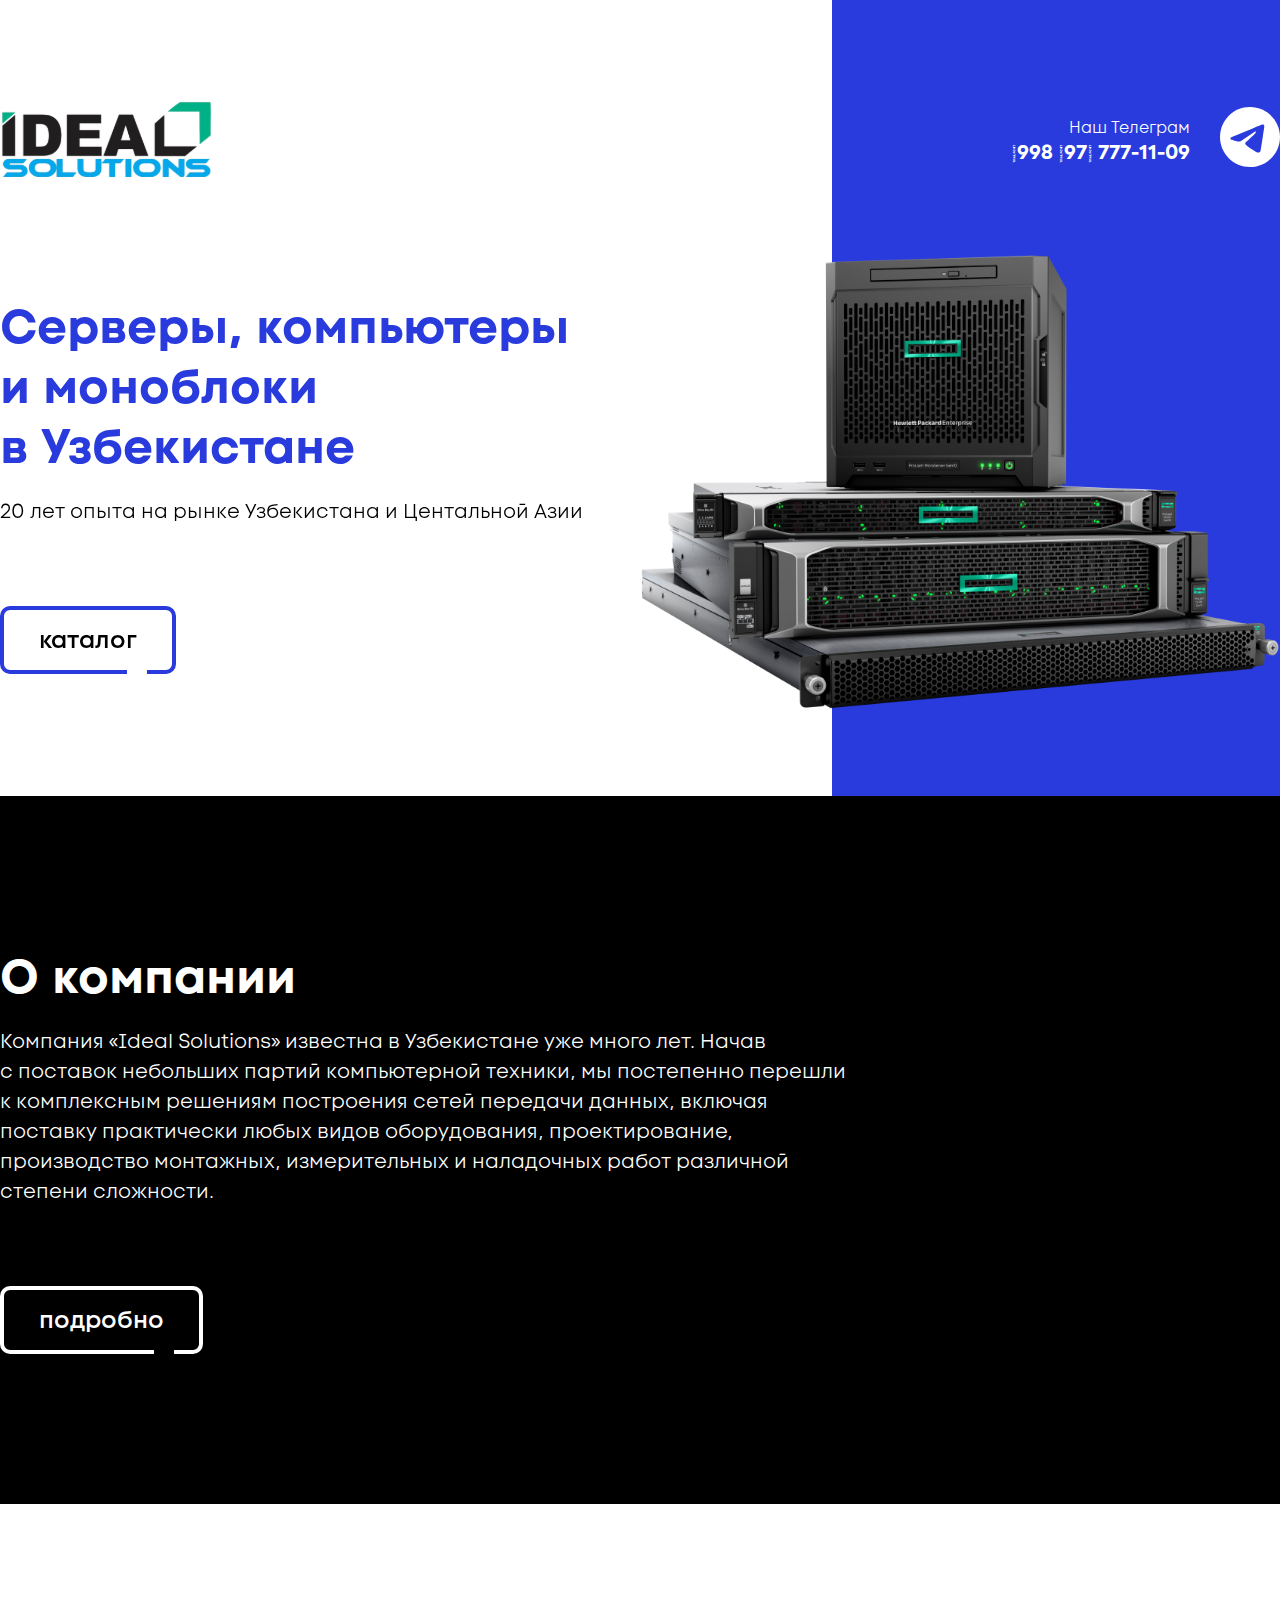
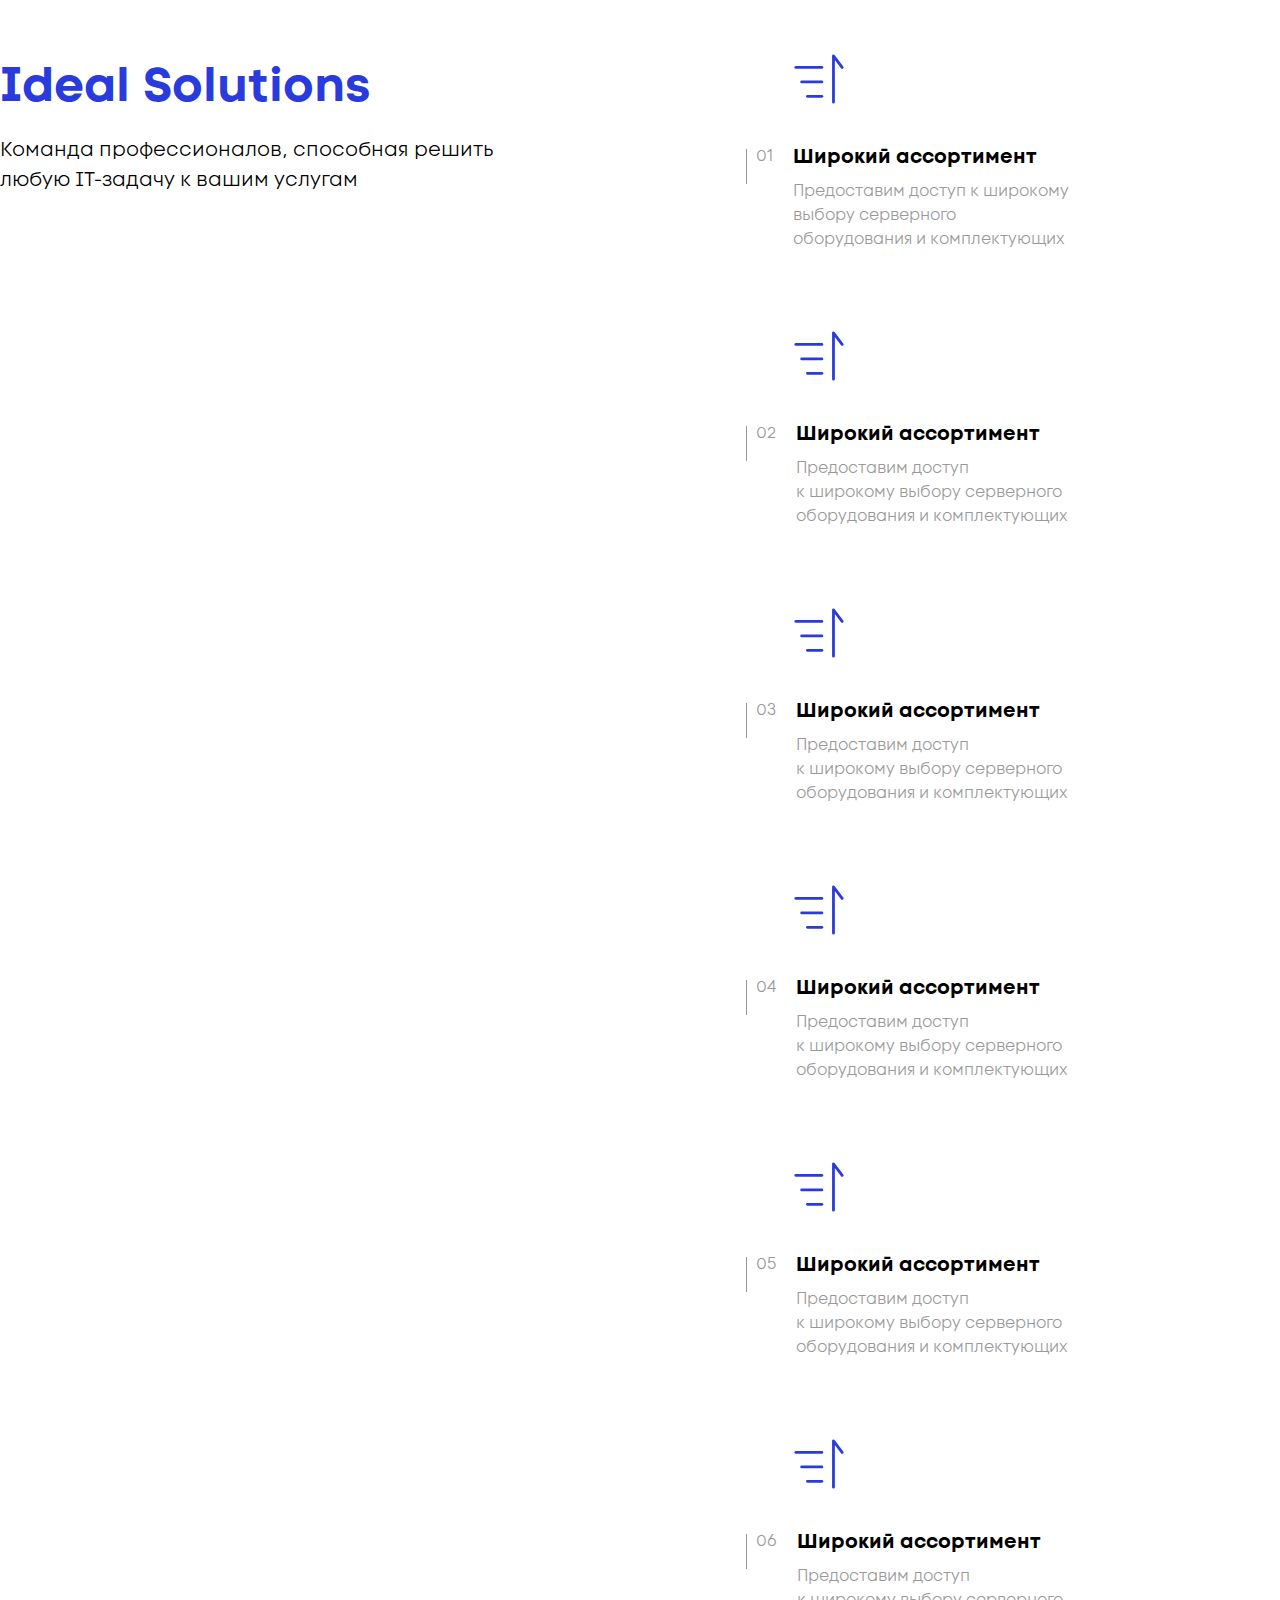
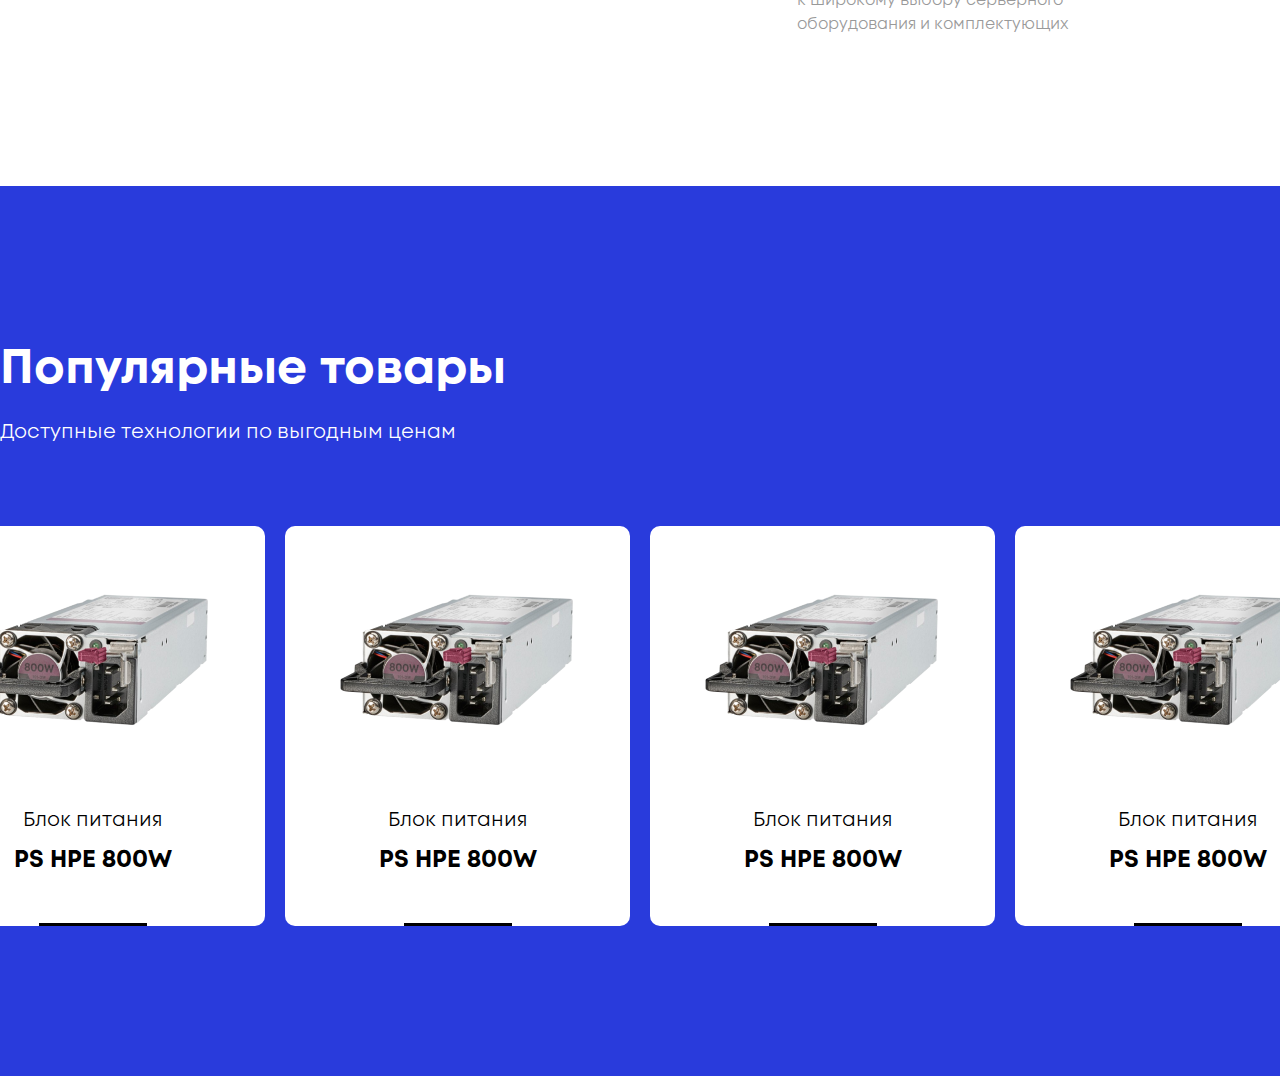
==== index.html @ 0b8e79bd "goods section" ====
<!DOCTYPE html>
<html lang="en">
  <head>
    <meta charset="UTF-8" />
    <meta http-equiv="X-UA-Compatible" content="IE=edge" />
    <meta name="viewport" content="width=device-width, initial-scale=1.0" />
    <!-- Swiper css -->
    <link
      rel="stylesheet"
      href="https://cdn.jsdelivr.net/npm/swiper@8/swiper-bundle.min.css"
    />
    <!-- Main css -->
    <link rel="stylesheet" href="./css/main.css" />
    <title>IDS</title>
  </head>
  <body>
    <!-- Hero section -->
    <section id="hero__section">
      <!-- Hero nav -->
      <div class="container">
        <div class="hero__nav">
          <a class="hero__nav_logo" href="index.html">
            <img src="./images/logo_ids.svg" alt="logo" />
          </a>

          <div class="telegram__wrapper">
            <div>
              <h2>Наш Телеграм</h2>
              <span>+998 (97) 777-11-09</span>
            </div>
            <span>
              <img src="./images/logo_telegram.svg" alt="telegram icon" />
            </span>
          </div>
        </div>
      </div>
      <!-- End of Hero nav -->
      <div class="container">
        <!-- Slider -->
        <div class="swiper">
          <div class="swiper-wrapper">
            <!-- Slide -->
            <div class="swiper-slide">
              <div class="slide__info">
                <h2>Серверы, компьютеры и моноблоки в Узбекистане</h2>
                <p>20 лет опыта на рынке Узбекистана и Центальной Азии</p>
                <a href="catalog.html" class="btn-primary">каталог</a>
              </div>
              <div class="slide-img">
                <img src="./images/slider__img.png" alt="slide img" />
              </div>
            </div>
            <!-- End of Slide -->
            <!-- Slide -->
            <div class="swiper-slide">
              <div class="slide__info">
                <h2>Серверы, компьютеры и моноблоки в Узбекистане</h2>
                <p>20 лет опыта на рынке Узбекистана и Центальной Азии</p>
                <a href="catalog.html" class="btn-primary">каталог</a>
              </div>
              <div class="slide-img">
                <img src="./images/slider__img.png" alt="slide img" />
              </div>
            </div>
            <!-- End of Slide -->
            <!-- Slide -->
            <div class="swiper-slide">
              <div class="slide__info">
                <h2>Серверы, компьютеры и моноблоки в Узбекистане</h2>
                <p>20 лет опыта на рынке Узбекистана и Центальной Азии</p>
                <a href="catalog.html" class="btn-primary">каталог</a>
              </div>
              <div class="slide-img">
                <img src="./images/slider__img.png" alt="slide img" />
              </div>
            </div>
            <!-- End of Slide -->
          </div>
        </div>
        <!-- End of Slider -->
      </div>
    </section>
    <!-- End of Hero section -->

    <!-- About section -->
    <section id="about">
      <div class="container about__wrapper">
        <h2 class="about__title">О компании</h2>
        <p>
          Компания «Ideal Solutions» известна в Узбекистане уже много лет. Начав
          с поставок небольших партий компьютерной техники, мы постепенно
          перешли к комплексным решениям построения сетей передачи данных,
          включая поставку практически любых видов оборудования, проектирование,
          производство монтажных, измерительных и наладочных работ различной
          степени сложности.
        </p>
        <a href="about.html" class="btn-primary">подробно</a>
      </div>
    </section>
    <!-- End of About section -->

    <!-- Solutions -->
    <section id="solutions">
      <div class="container solutions__wrapper">
        <div class="solutions__caption">
          <h2 class="caption">Ideal Solutions</h2>
          <p class="info">
            Команда профессионалов, способная решить любую IT-задачу к вашим
            услугам
          </p>
        </div>
        <ul class="solutions__list">
          <!-- Solution item -->
          <li class="solutions__list_item">
            <img src="./images/solution__1.svg" alt="solution icon" />
            <div class="solution__info">
              <span>01</span>
              <div>
                <h3>Широкий ассортимент</h3>
                <p>
                  Предоставим доступ к широкому выбору серверного оборудования
                  и комплектующих
                </p>
              </div>
            </div>
          </li>
          <!-- End of Solution item -->
          <!-- Solution item -->
          <li class="solutions__list_item">
            <img src="./images/solution__1.svg" alt="solution icon" />
            <div class="solution__info">
              <span>02</span>
              <div>
                <h3>Широкий ассортимент</h3>
                <p>
                  Предоставим доступ к широкому выбору серверного оборудования
                  и комплектующих
                </p>
              </div>
            </div>
          </li>
          <!-- End of Solution item -->
          <!-- Solution item -->
          <li class="solutions__list_item">
            <img src="./images/solution__1.svg" alt="solution icon" />
            <div class="solution__info">
              <span>03</span>
              <div>
                <h3>Широкий ассортимент</h3>
                <p>
                  Предоставим доступ к широкому выбору серверного оборудования
                  и комплектующих
                </p>
              </div>
            </div>
          </li>
          <!-- End of Solution item -->
          <!-- Solution item -->
          <li class="solutions__list_item">
            <img src="./images/solution__1.svg" alt="solution icon" />
            <div class="solution__info">
              <span>04</span>
              <div>
                <h3>Широкий ассортимент</h3>
                <p>
                  Предоставим доступ к широкому выбору серверного оборудования
                  и комплектующих
                </p>
              </div>
            </div>
          </li>
          <!-- End of Solution item -->
          <!-- Solution item -->
          <li class="solutions__list_item">
            <img src="./images/solution__1.svg" alt="solution icon" />
            <div class="solution__info">
              <span>05</span>
              <div>
                <h3>Широкий ассортимент</h3>
                <p>
                  Предоставим доступ к широкому выбору серверного оборудования
                  и комплектующих
                </p>
              </div>
            </div>
          </li>
          <!-- End of Solution item -->
          <!-- Solution item -->
          <li class="solutions__list_item">
            <img src="./images/solution__1.svg" alt="solution icon" />
            <div class="solution__info">
              <span>06</span>
              <div>
                <h3>Широкий ассортимент</h3>
                <p>
                  Предоставим доступ к широкому выбору серверного оборудования
                  и комплектующих
                </p>
              </div>
            </div>
          </li>
          <!-- End of Solution item -->
        </ul>
      </div>
    </section>
    <!-- End of Solutions -->

    <!-- Goods -->
    <section id="goods">
      <div class="container">
        <h2 class="goods__caption">Популярные товары</h2>
        <p>Доступные технологии по выгодным ценам</p>

        <ul class="goods__list">
          <li class="good">
            <img src="./images/good__1.png" alt="good image" />
            <span class="good__category">Блок питания</span>
            <h3 class="good__caption">PS HPE 800W</h3>
            <div class="good__hover">
              <div>
                <span class="good__category">Блок питания</span>
                <h3 class="good__caption">PS HPE 800W</h3>
              </div>
              <a href="product.html" class="good__link"> каталог </a>
            </div>
          </li>
          <li class="good">
            <img src="./images/good__1.png" alt="good image" />
            <span class="good__category">Блок питания</span>
            <h3 class="good__caption">PS HPE 800W</h3>
            <div class="good__hover">
              <div>
                <span class="good__category">Блок питания</span>
                <h3 class="good__caption">PS HPE 800W</h3>
              </div>
              <a href="product.html" class="good__link"> каталог </a>
            </div>
          </li>
          <li class="good">
            <img src="./images/good__1.png" alt="good image" />
            <span class="good__category">Блок питания</span>
            <h3 class="good__caption">PS HPE 800W</h3>
            <div class="good__hover">
              <div>
                <span class="good__category">Блок питания</span>
                <h3 class="good__caption">PS HPE 800W</h3>
              </div>
              <a href="product.html" class="good__link"> каталог </a>
            </div>
          </li>
          <li class="good">
            <img src="./images/good__1.png" alt="good image" />
            <span class="good__category">Блок питания</span>
            <h3 class="good__caption">PS HPE 800W</h3>
            <div class="good__hover">
              <div>
                <span class="good__category">Блок питания</span>
                <h3 class="good__caption">PS HPE 800W</h3>
              </div>
              <a href="product.html" class="good__link"> каталог </a>
            </div>
          </li>
        </ul>
      </div>
    </section>
    <!-- End of Goods -->

    <!-- Swiper js -->
    <script src="https://cdn.jsdelivr.net/npm/swiper@8/swiper-bundle.min.js"></script>
    <!-- Main js -->
    <script src="./js/main.js"></script>
  </body>
</html>
---- css/main.css ----
@font-face {
  font-family: "Code Next";
  src: url("../webfonts/CodeNext-Trial-SemiBold.woff2") format("woff2"), url("../webfonts/CodeNext-Trial-SemiBold.woff") format("woff");
  font-weight: 600;
  font-style: normal;
}
@font-face {
  font-family: "Code Next";
  src: url("../webfonts/CodeNext-Trial-Book.woff2") format("woff2"), url("../webfonts/CodeNext-Trial-Bold.woff") format("woff");
  font-weight: 300;
  font-style: normal;
}
@font-face {
  font-family: "Code Next";
  src: url("../webfonts/CodeNext-Trial-Bold.woff2") format("woff2"), url("../webfonts/CodeNext-Trial-Bold.woff") format("woff");
  font-weight: 700;
  font-style: normal;
}
*,
*::before,
*::after {
  padding: 0;
  margin: 0;
  box-sizing: border-box;
}

body {
  overflow-x: hidden;
}

.container {
  margin: 0 auto;
  max-width: 1440px;
}

body {
  font-family: "Code Next", sans-serif;
}

#hero__section {
  background: linear-gradient(90deg, #ffffff 65%, #293bdc 35%);
  padding: 100px 0 80px;
}

.hero__nav {
  display: flex;
  justify-content: space-between;
}

.hero__nav_logo img {
  display: block;
}

.telegram__wrapper {
  display: flex;
  align-items: center;
  gap: 30px;
}

.telegram__wrapper h2 {
  font-weight: 300;
  font-size: 16px;
  line-height: 150%;
  text-align: right;
  color: #ffffff;
}

.telegram__wrapper span {
  font-weight: 700;
  font-size: 20px;
  line-height: 25px;
  text-align: right;
  color: #ffffff;
}

.swiper {
  overflow: unset;
}

.swiper-wrapper {
  transition-duration: 1200ms !important;
}

.swiper-slide {
  width: 100% !important;
  display: flex;
  align-items: center;
  padding-top: 75px;
}

.slide__info {
  display: flex;
  flex-direction: column;
  align-items: flex-start;
  width: 50%;
}

.slide__info h2 {
  max-width: 710px;
  font-weight: 700;
  font-size: 48px;
  line-height: 60px;
  color: #293bdc;
}
.slide__info h2 + p {
  font-weight: 300;
  font-size: 20px;
  line-height: 150%;
  margin-top: 20px;
  color: #000;
}

.slide-img {
  width: 50%;
}
.slide-img img {
  width: 100%;
}

.btn-primary {
  position: relative;
  background: #ffffff;
  border: 4px solid #293bdc;
  border-radius: 10px;
  font-weight: 600;
  font-size: 24px;
  line-height: 30px;
  text-decoration: none;
  color: #000;
  padding: 15px 35px;
  transition: all 0.3s ease-out;
  margin-top: 80px;
}
.btn-primary:hover {
  background-color: #293bdc;
  color: #ffffff;
}
.btn-primary:hover::before {
  transform: translateX(-550%);
}
.btn-primary::before {
  content: "";
  position: absolute;
  bottom: -4px;
  right: 25px;
  height: 4px;
  width: 20px;
  background-color: #ffffff;
  transform: translateX(0);
  transition: all 0.3s ease;
}

#about {
  padding: 150px 0;
  background-color: #000;
}

.about__wrapper {
  display: flex;
  flex-direction: column;
  align-items: flex-start;
}

.about__title {
  max-width: 852px;
  font-weight: 700;
  font-size: 48px;
  line-height: 60px;
  color: #ffffff;
}
.about__title + p {
  font-weight: 300;
  font-size: 20px;
  line-height: 150%;
  margin-top: 20px;
  color: #ffffff;
}

.about__title + p {
  max-width: 852px;
}

.about__wrapper .btn-primary {
  position: relative;
  background: #000;
  border: 4px solid #ffffff;
  border-radius: 10px;
  font-weight: 600;
  font-size: 24px;
  line-height: 30px;
  text-decoration: none;
  color: #ffffff;
  padding: 15px 35px;
  transition: all 0.3s ease-out;
}
.about__wrapper .btn-primary:hover {
  background-color: #ffffff;
  color: #000;
}
.about__wrapper .btn-primary:hover::before {
  transform: translateX(-650%);
}
.about__wrapper .btn-primary::before {
  content: "";
  position: absolute;
  bottom: -4px;
  right: 25px;
  height: 4px;
  width: 20px;
  background-color: #000;
  transform: translateX(0);
  transition: all 0.3s ease;
}

#solutions {
  padding: 150px 0;
}

.solutions__wrapper {
  display: flex;
}

.solutions__caption {
  width: 42%;
  display: flex;
  flex-direction: column;
  align-items: flex-start;
}

.caption {
  max-width: auto;
  font-weight: 700;
  font-size: 48px;
  line-height: 60px;
  color: #293bdc;
}
.caption + p {
  font-weight: 300;
  font-size: 20px;
  line-height: 150%;
  margin-top: 20px;
  color: #000;
}

.caption + .info {
  max-width: 496px;
}

.solutions__list {
  width: 58%;
  list-style-type: none;
  display: flex;
  justify-content: center;
  flex-wrap: wrap;
  gap: 80px 120px;
}

.solutions__list_item {
  max-width: 325px;
  display: flex;
  flex-direction: column;
  align-items: flex-start;
  gap: 40px;
}

.solutions__list_item img {
  width: 50px;
  height: 50px;
  margin-left: 48px;
}

.solution__info {
  display: flex;
  align-items: flex-start;
  gap: 20px;
}
.solution__info span {
  position: relative;
  padding-left: 10px;
  padding-bottom: 30px;
  color: #999;
}
.solution__info span::before {
  content: "";
  position: absolute;
  top: 5px;
  left: 0;
  width: 1px;
  height: 35px;
  background-color: #999;
}

.solution__info h3 {
  font-weight: 700;
  font-size: 20px;
  line-height: 25px;
  margin-bottom: 10px;
}

.solution__info p {
  font-weight: 300;
  font-size: 16px;
  line-height: 150%;
  color: #999999;
}

#goods {
  padding: 150px 0;
  background-color: #293bdc;
}

.goods__caption {
  max-width: auto;
  font-weight: 700;
  font-size: 48px;
  line-height: 60px;
  color: #ffffff;
}
.goods__caption + p {
  font-weight: 300;
  font-size: 20px;
  line-height: 150%;
  margin-top: 20px;
  color: #ffffff;
}

.goods__list {
  margin-top: 80px;
  display: flex;
  justify-content: center;
  gap: 20px;
  list-style: none;
}

.good {
  display: flex;
  flex-direction: column;
  align-items: center;
  justify-content: center;
  padding: 30px;
  position: relative;
  min-width: 345px;
  background-color: #ffffff;
  min-height: 400px;
  border-radius: 10px;
}
.good::before {
  content: "";
  width: 108px;
  height: 3px;
  background-color: #000;
  position: absolute;
  bottom: 0;
  left: calc(50% - 54px);
}
.good:hover .good__hover {
  opacity: 1;
}

.good > img {
  margin-bottom: 60px;
}

.good__category {
  font-weight: 300;
  font-size: 20px;
  line-height: 150%;
  margin-bottom: 10px;
}

.good__caption {
  font-weight: 700;
  font-size: 24px;
  line-height: 30px;
}

.good__hover {
  opacity: 0;
  display: flex;
  flex-direction: column;
  align-items: center;
  justify-content: center;
  gap: 60px;
  position: absolute;
  top: 0;
  left: 0;
  width: 100%;
  height: 100%;
  background-color: #000;
  border-radius: 10px;
  transition: all 0.3s ease;
}
.good__hover .good__caption,
.good__hover .good__category {
  color: #ffffff;
}

.good__link {
  position: relative;
  background: #000;
  border: 4px solid #ffffff;
  border-radius: 10px;
  font-weight: 600;
  font-size: 24px;
  line-height: 30px;
  text-decoration: none;
  color: #ffffff;
  padding: 15px 35px;
  transition: all 0.3s ease-out;
}
.good__link:hover {
  background-color: #ffffff;
  color: #000;
}
.good__link:hover::before {
  transform: translateX(-550%);
}
.good__link::before {
  content: "";
  position: absolute;
  bottom: -4px;
  right: 25px;
  height: 4px;
  width: 20px;
  background-color: #000;
  transform: translateX(0);
  transition: all 0.3s ease;
}/*# sourceMappingURL=main.css.map */
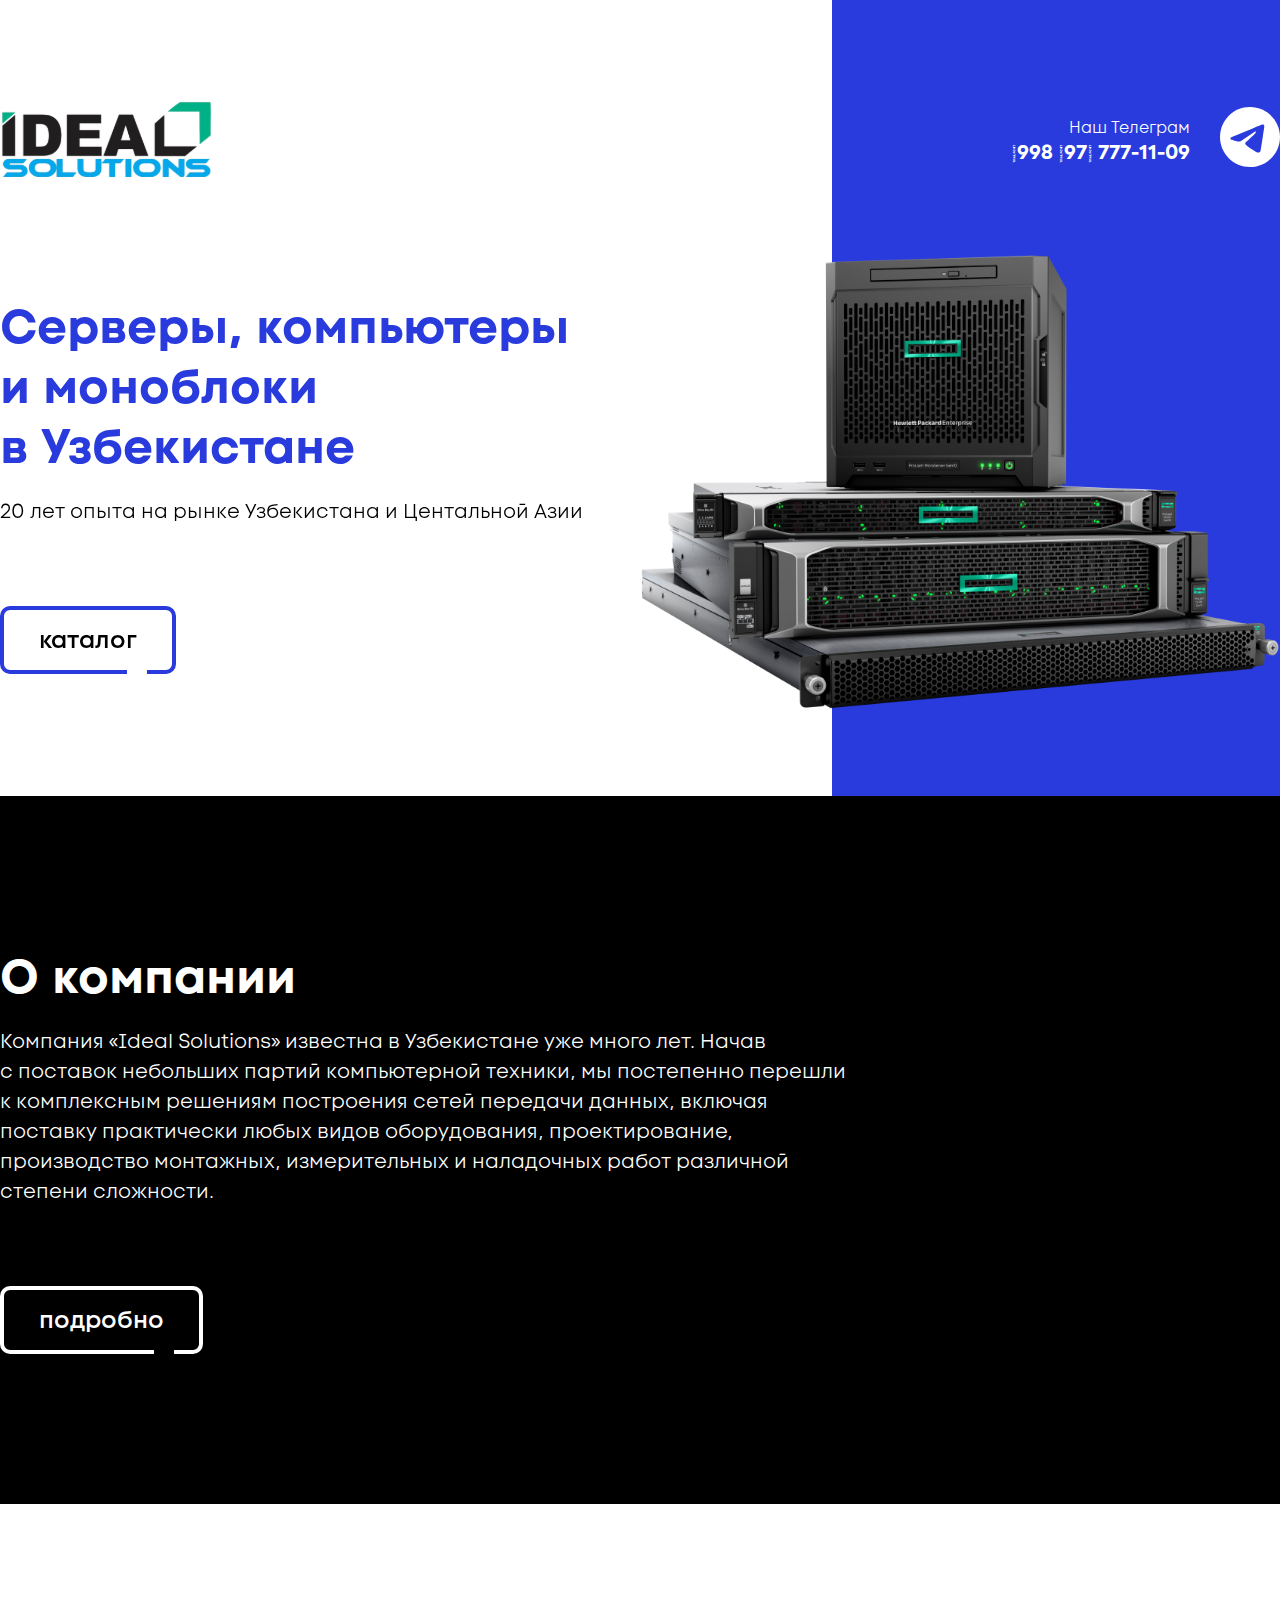
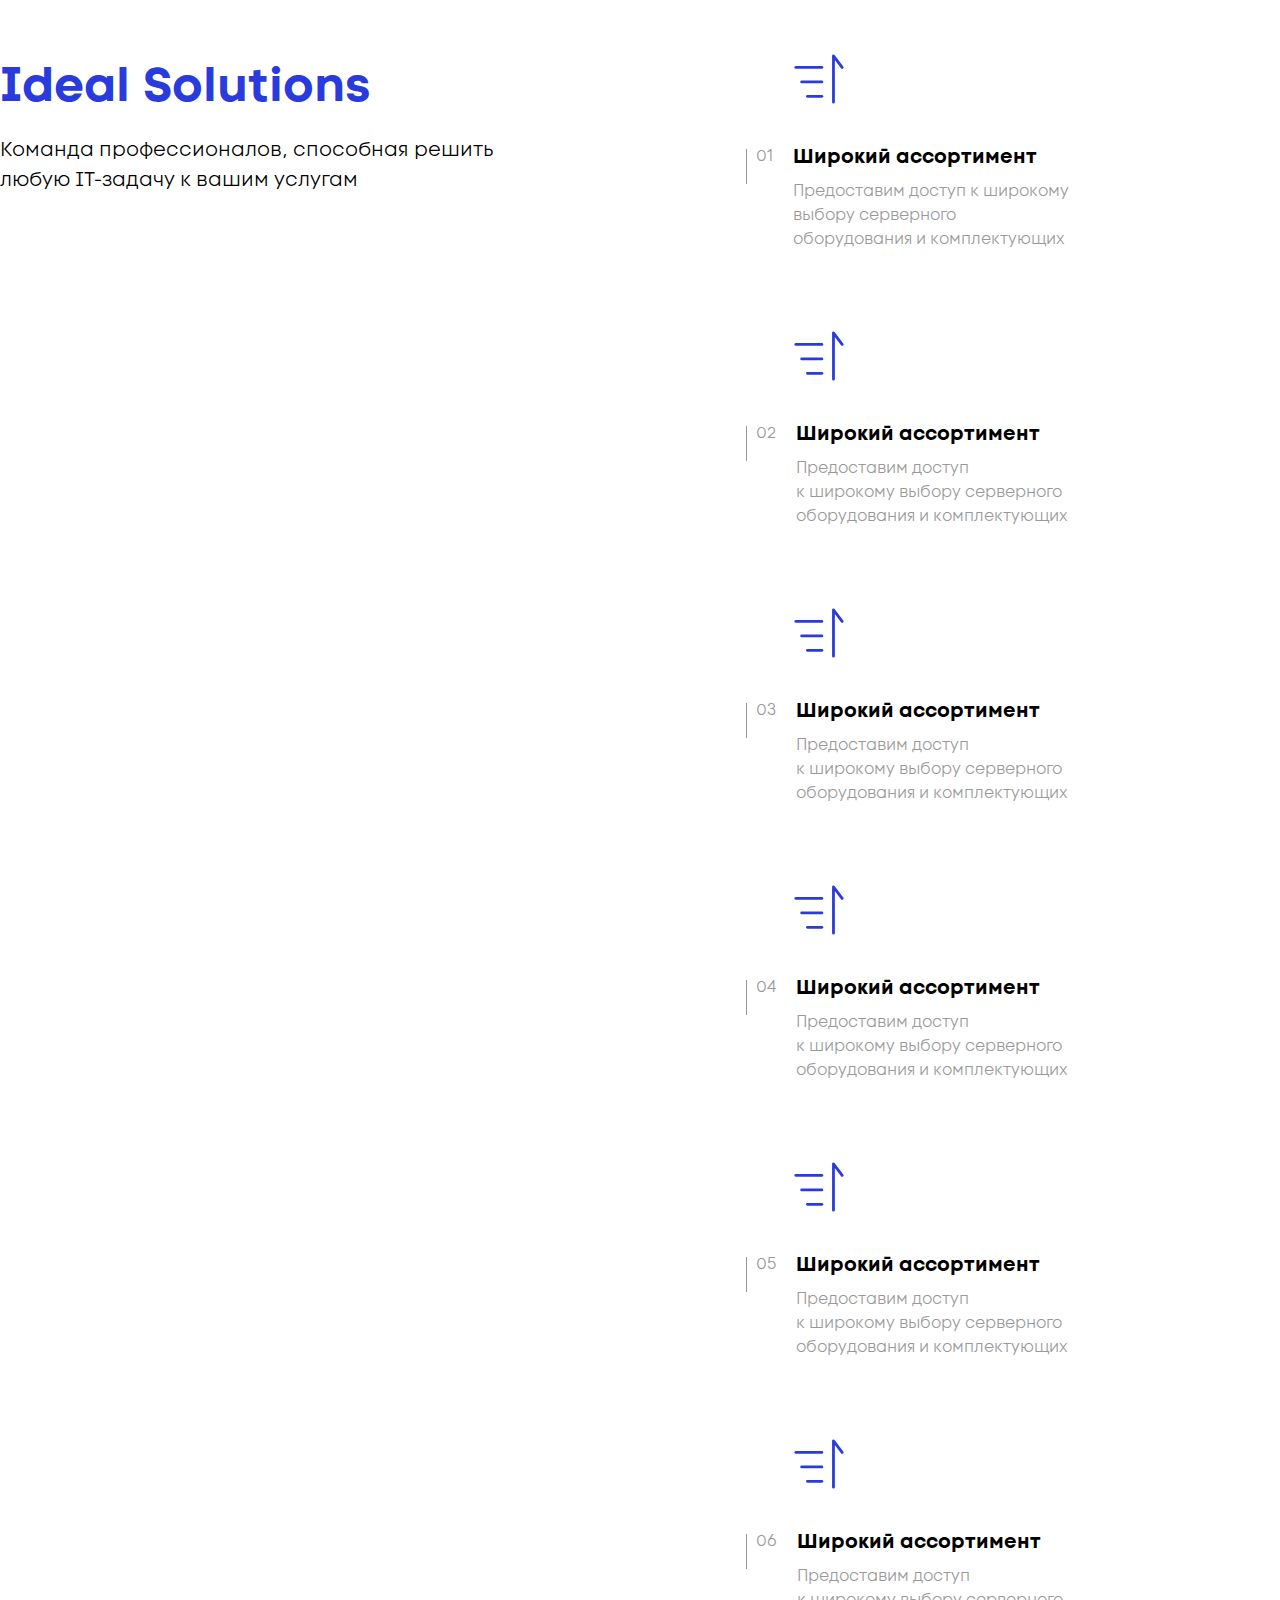
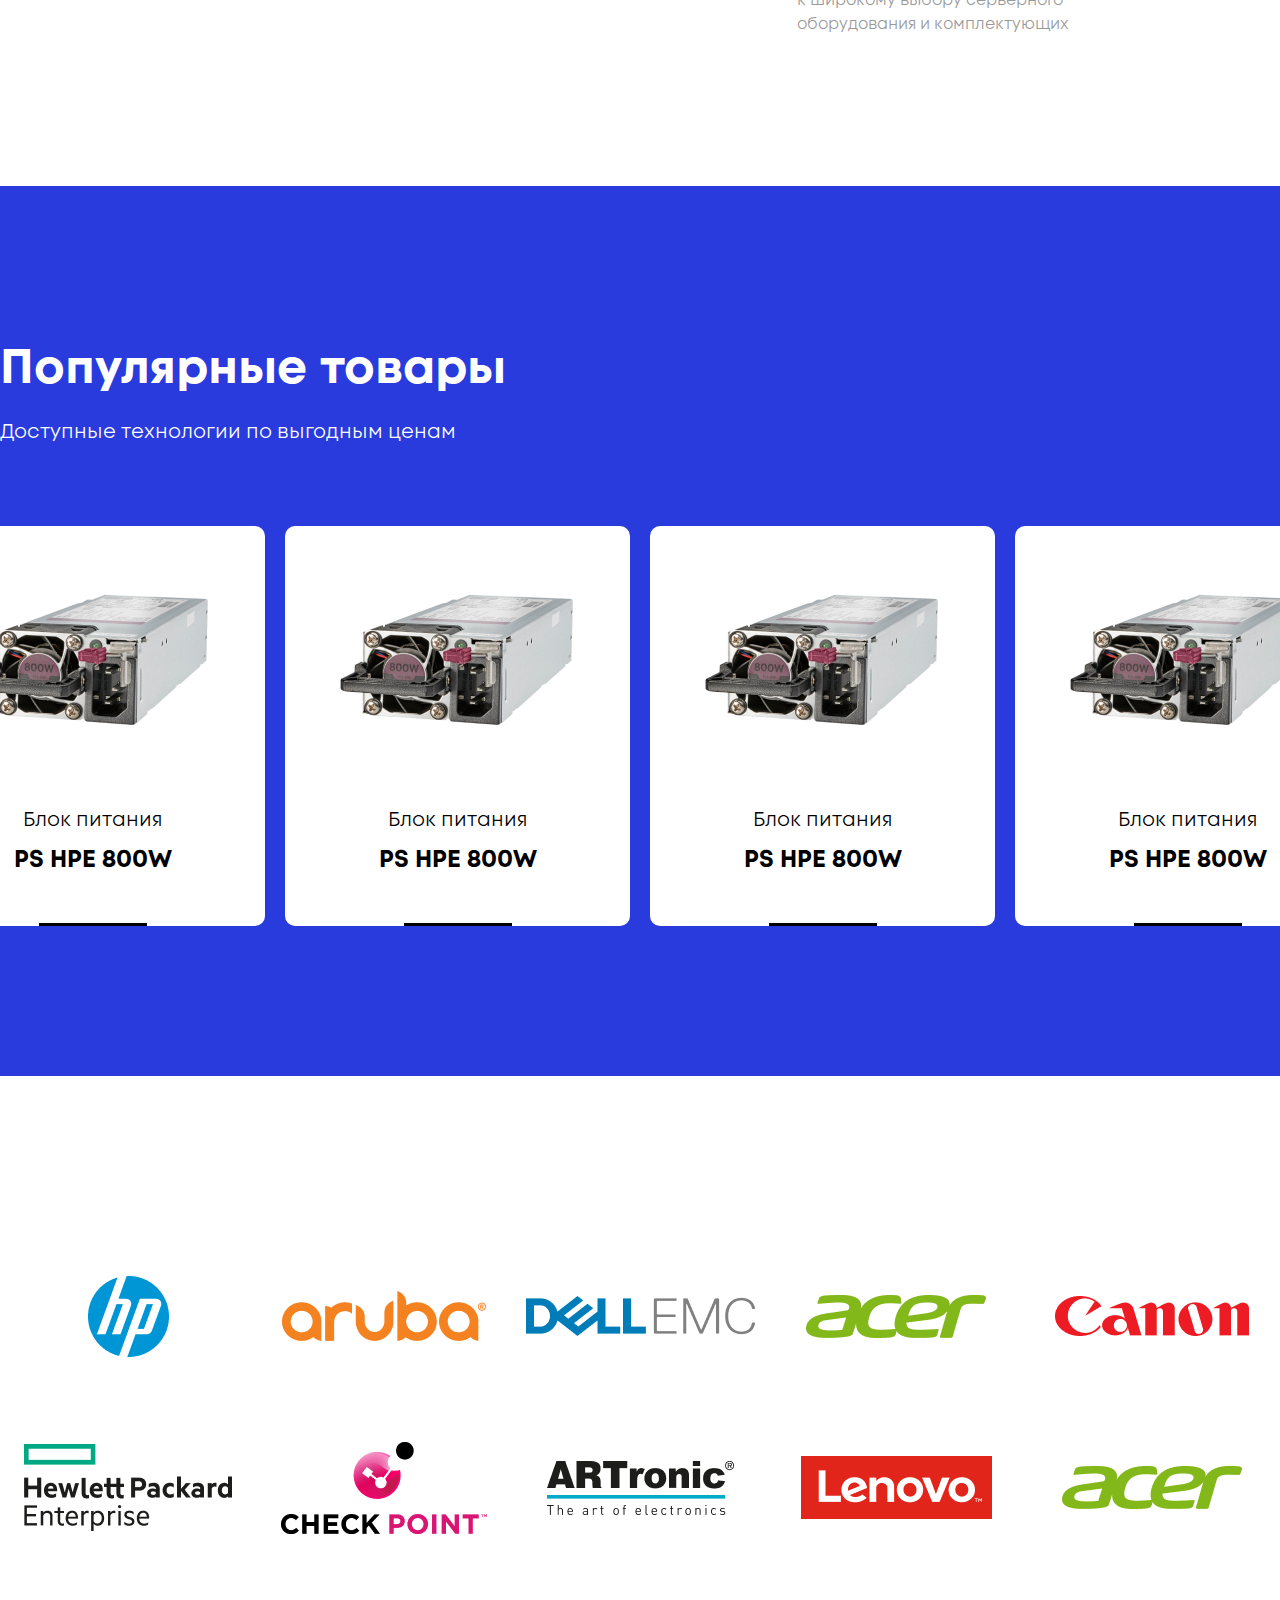
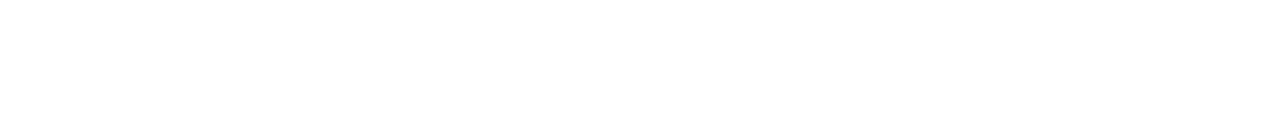
==== commit 135ca117: "vendors" ====
--- a/index.html
+++ b/index.html
@@ -265,6 +265,63 @@
     </section>
     <!-- End of Goods -->
 
+    <!-- Vendors -->
+    <section id="vendors">
+      <div class="container vendors__wrapper">
+        <!-- Vendor -->
+        <a class="vendor__link" href="vendors_website">
+          <img src="./images/logo_hp.png" alt="vendor logo" />
+        </a>
+        <!-- End of Vendor -->
+        <!-- Vendor -->
+        <a class="vendor__link" href="vendors_website">
+          <img src="./images/logo_aruba.png" alt="vendor logo" />
+        </a>
+        <!-- End of Vendor -->
+        <!-- Vendor -->
+        <a class="vendor__link" href="vendors_website">
+          <img src="./images/logo_dell.png" alt="vendor logo" />
+        </a>
+        <!-- End of Vendor -->
+        <!-- Vendor -->
+        <a class="vendor__link" href="vendors_website">
+          <img src="./images/logo_acer.png" alt="vendor logo" />
+        </a>
+        <!-- End of Vendor -->
+        <!-- Vendor -->
+        <a class="vendor__link" href="vendors_website">
+          <img src="./images/logo_canon.png" alt="vendor logo" />
+        </a>
+        <!-- End of Vendor -->
+        <!-- Vendor -->
+        <a class="vendor__link" href="vendors_website">
+          <img src="./images/logo_hewiett.png" alt="vendor logo" />
+        </a>
+        <!-- End of Vendor -->
+        <!-- Vendor -->
+        <a class="vendor__link" href="vendors_website">
+          <img src="./images/logo_checkpoint.png" alt="vendor logo" />
+        </a>
+        <!-- End of Vendor -->
+        <!-- Vendor -->
+        <a class="vendor__link" href="vendors_website">
+          <img src="./images/logo_artronic.png" alt="vendor logo" />
+        </a>
+        <!-- End of Vendor -->
+        <!-- Vendor -->
+        <a class="vendor__link" href="vendors_website">
+          <img src="./images/logo_lenovo.png" alt="vendor logo" />
+        </a>
+        <!-- End of Vendor -->
+        <!-- Vendor -->
+        <a class="vendor__link" href="vendors_website">
+          <img src="./images/logo_acer.png" alt="vendor logo" />
+        </a>
+        <!-- End of Vendor -->
+      </div>
+    </section>
+    <!-- End of Vendors -->
+
     <!-- Swiper js -->
     <script src="https://cdn.jsdelivr.net/npm/swiper@8/swiper-bundle.min.js"></script>
     <!-- Main js -->
--- a/css/main.css
+++ b/css/main.css
@@ -425,4 +425,26 @@
   background-color: #000;
   transform: translateX(0);
   transition: all 0.3s ease;
+}
+
+#vendors {
+  padding: 200px 0;
+}
+
+.vendors__wrapper {
+  display: flex;
+  flex-wrap: wrap;
+  align-items: center;
+  justify-content: space-between;
+  row-gap: 85px;
+}
+
+.vendor__link {
+  width: 20%;
+  display: flex;
+  align-items: center;
+  justify-content: center;
+}
+.vendor__link img {
+  display: block;
 }/*# sourceMappingURL=main.css.map */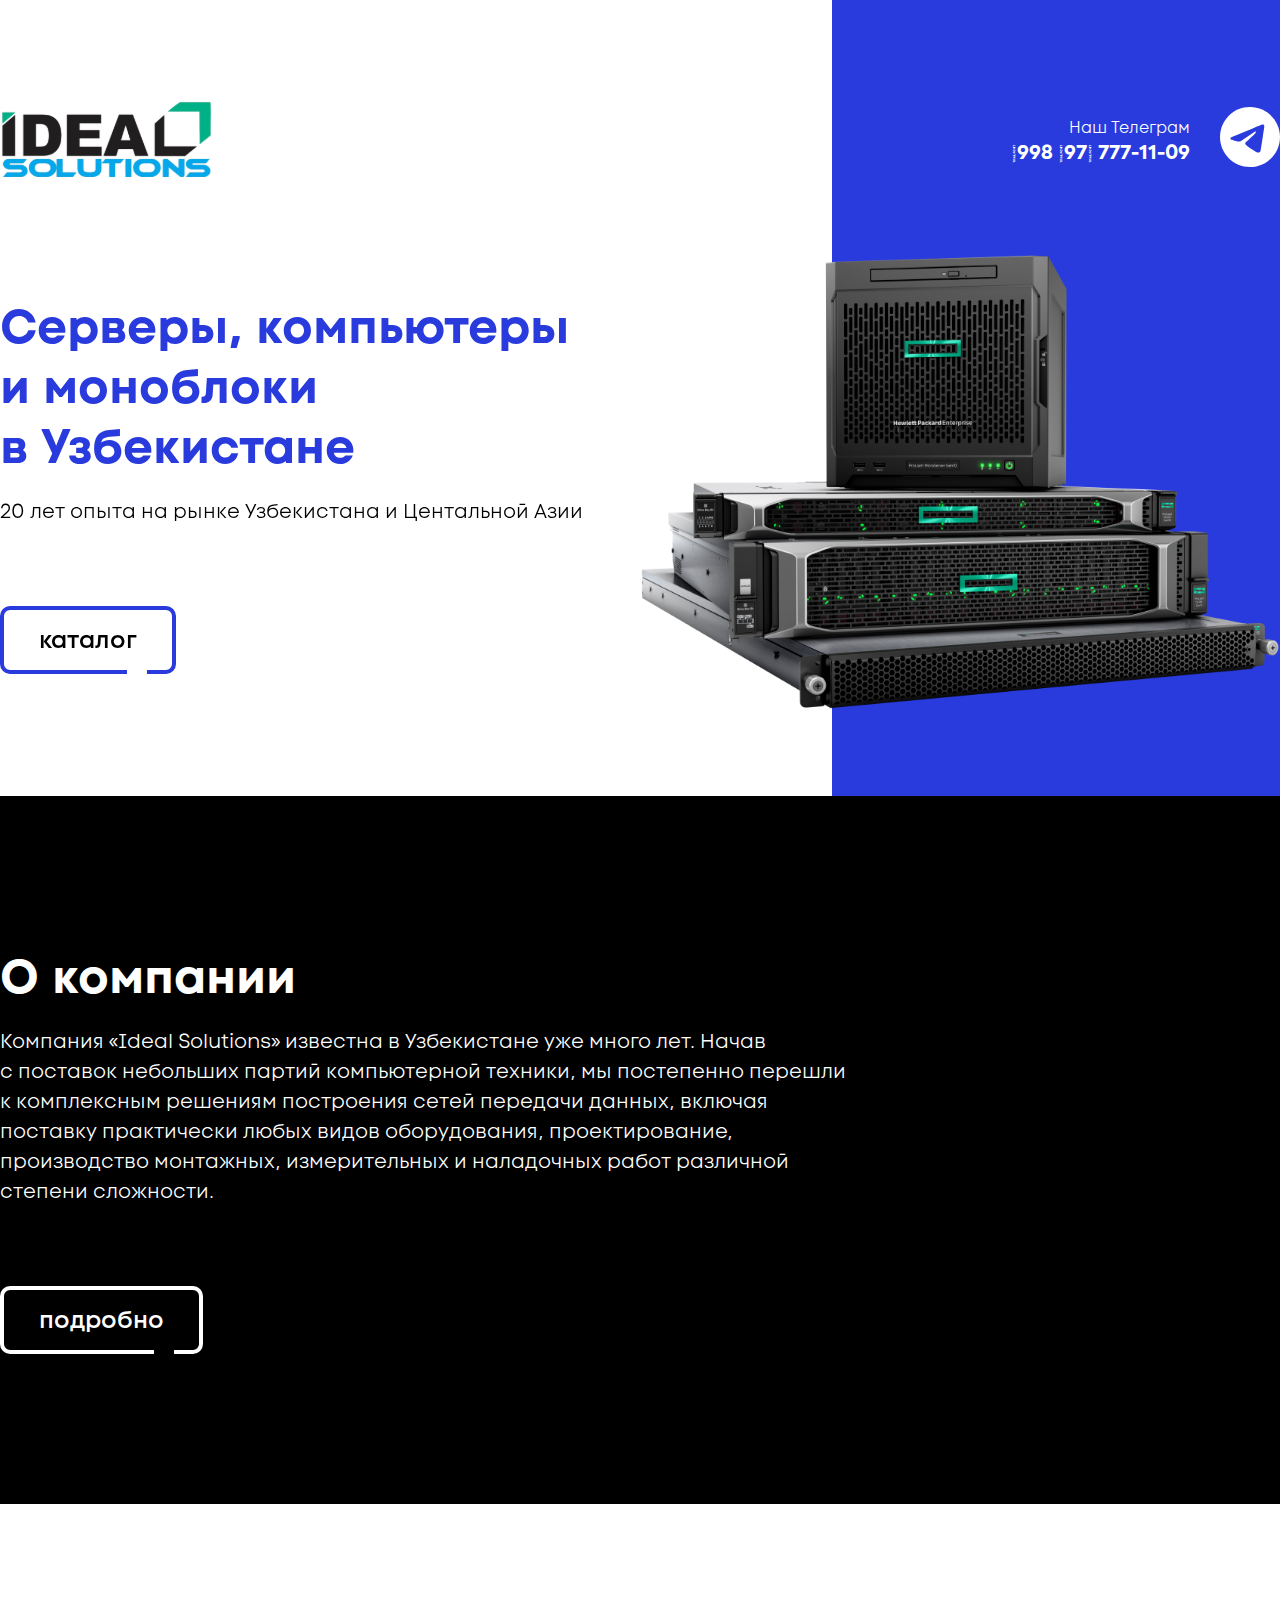
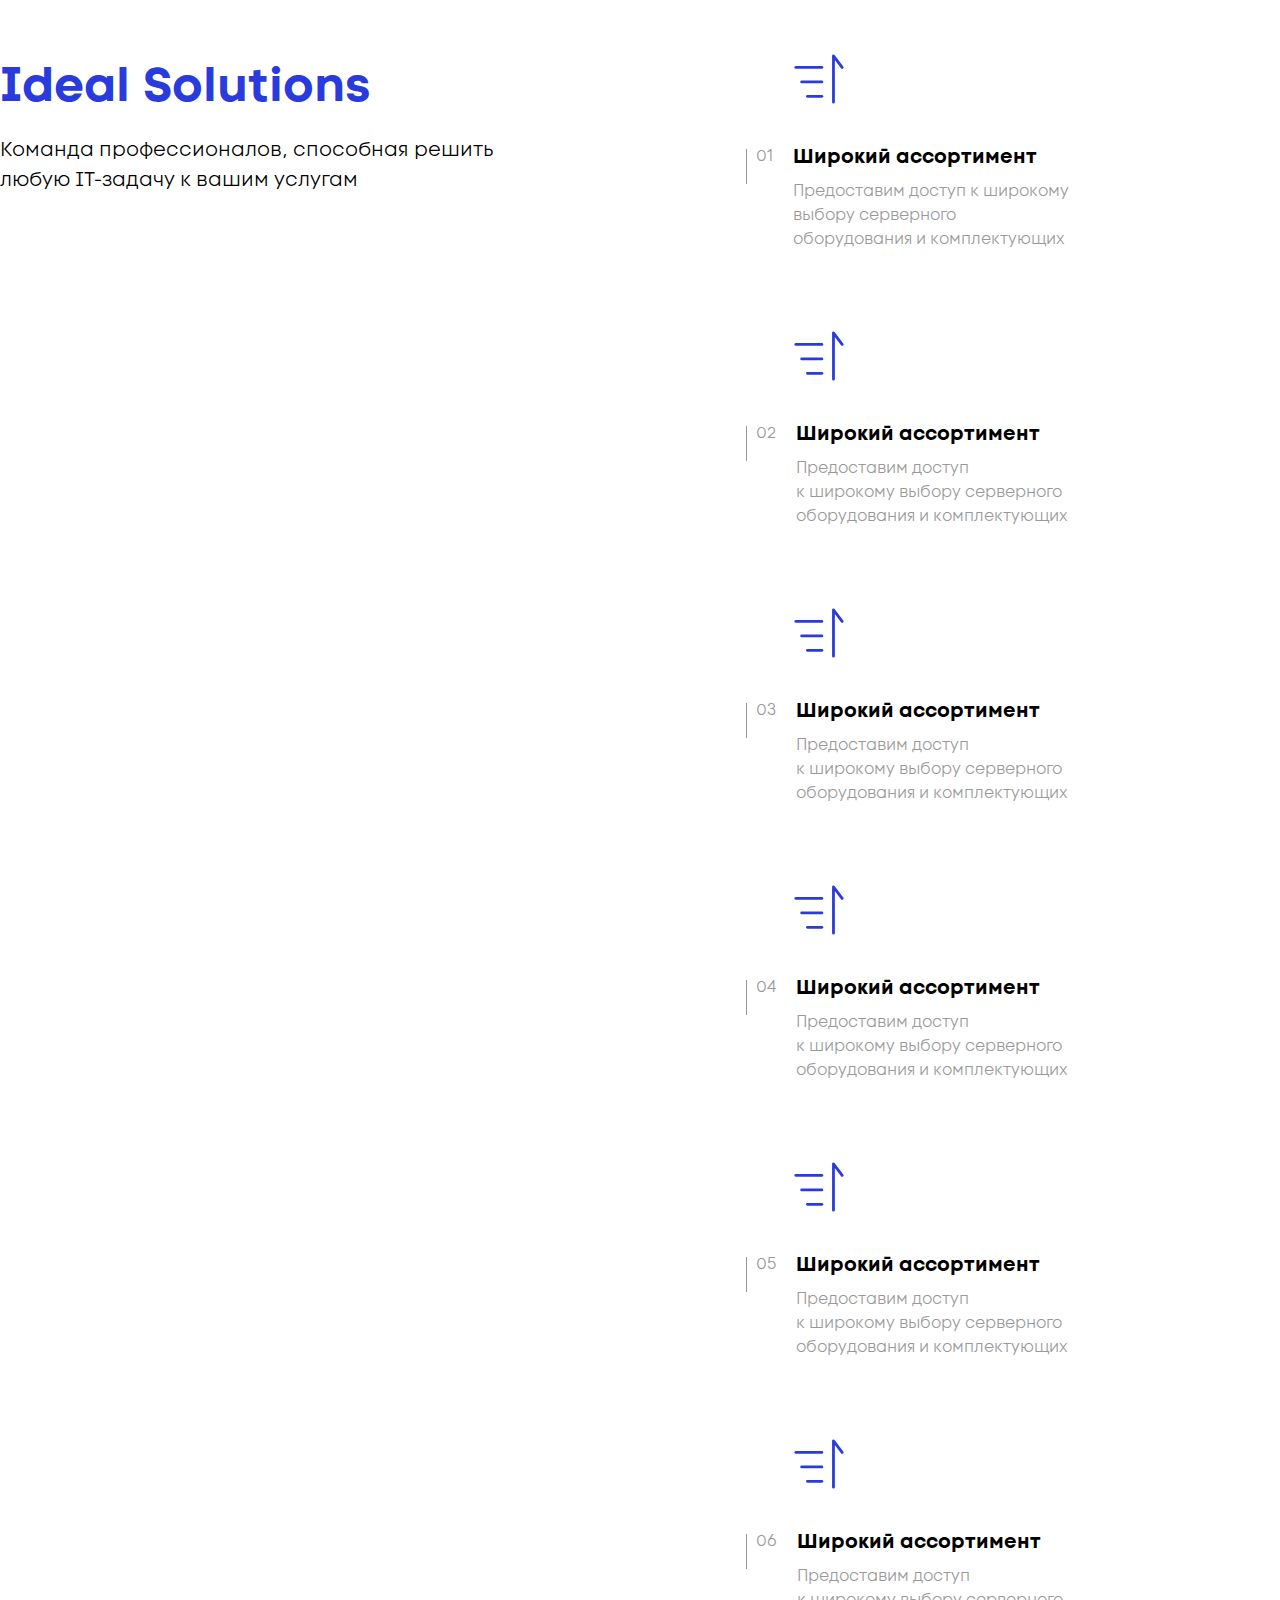
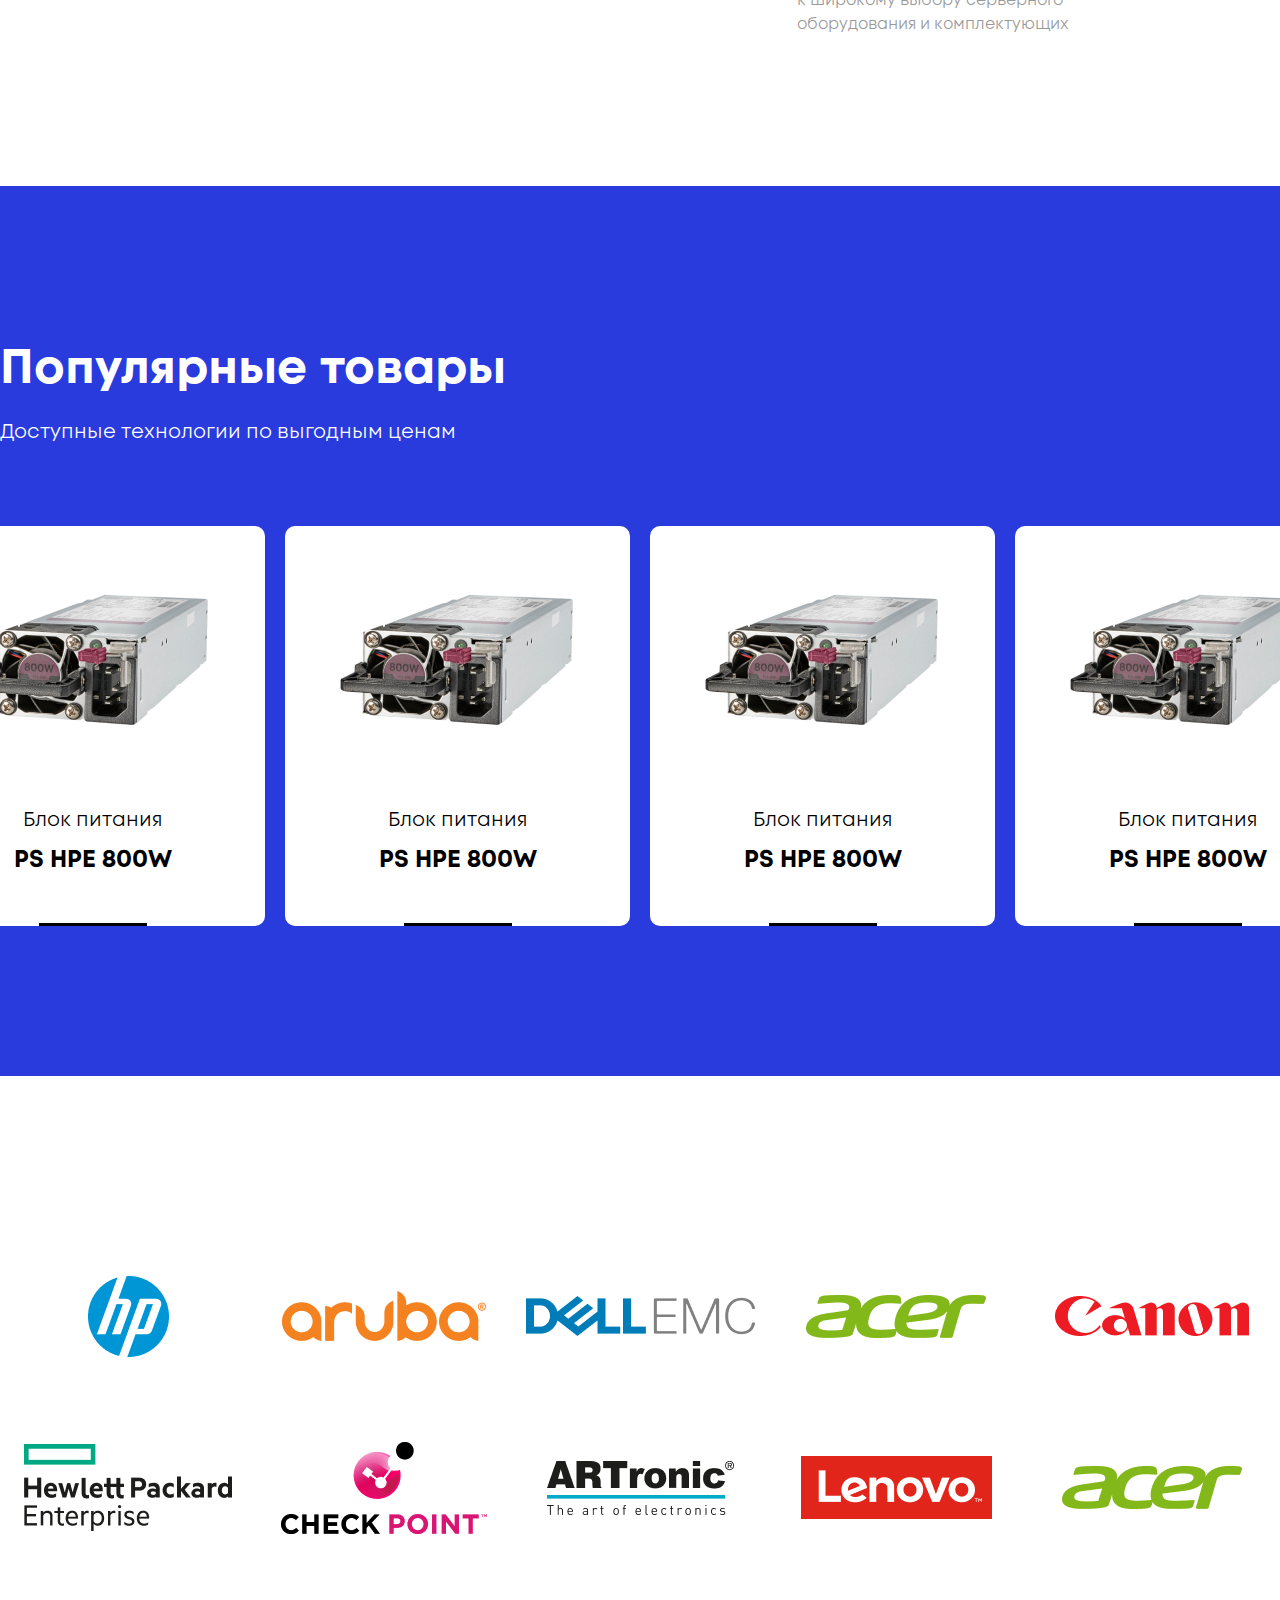
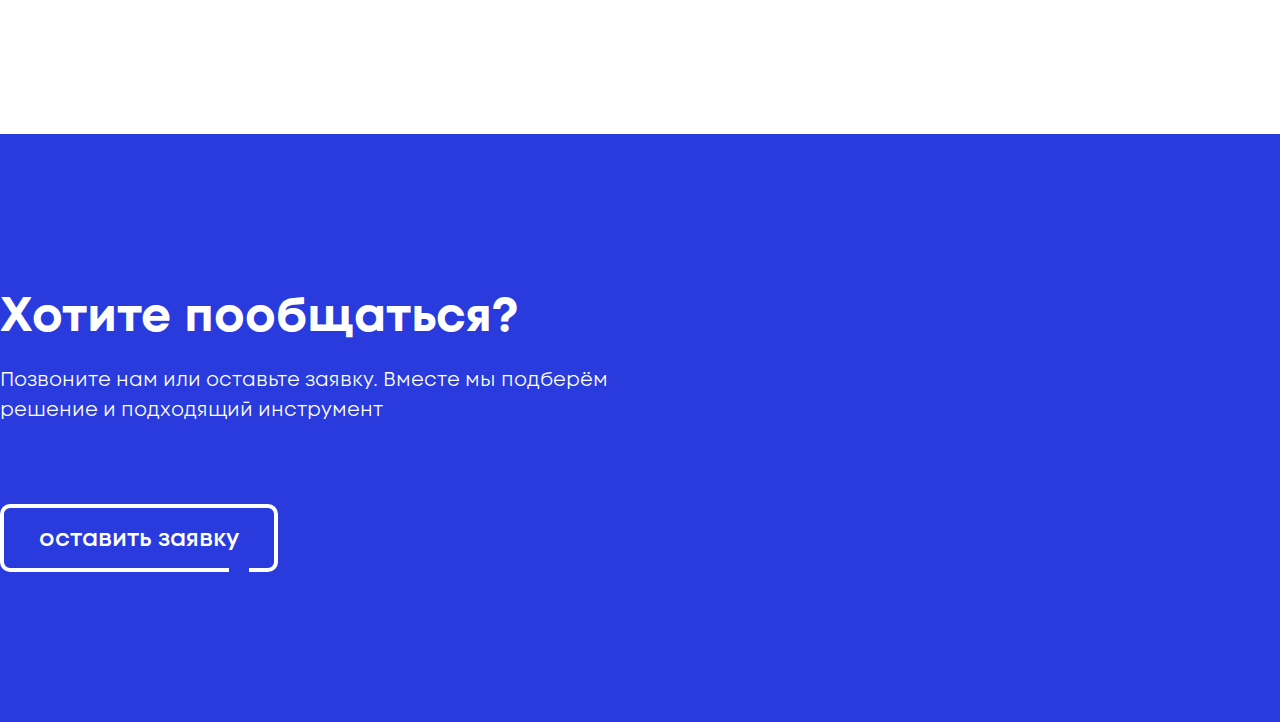
==== commit 2de66694: "footer part one" ====
--- a/index.html
+++ b/index.html
@@ -322,6 +322,32 @@
     </section>
     <!-- End of Vendors -->
 
+    <!-- Footer -->
+    <section id="footer">
+      <div class="container footer__wrapper">
+        <div class="cta">
+          <h2 class="cta__caption">Хотите пообщаться?</h2>
+          <p>
+            Позвоните нам или оставьте заявку. Вместе мы подберём решение
+            и подходящий инструмент
+          </p>
+          <a class="cta__btn" href="contact.html">оставить заявку</a>
+        </div>
+        <div class="map">
+          <iframe
+            src="https://www.google.com/maps/embed?pb=!1m18!1m12!1m3!1d2996.0057508769523!2d69.25137501572924!3d41.33048830748286!2m3!1f0!2f0!3f0!3m2!1i1024!2i768!4f13.1!3m3!1m2!1s0x38aef5d0ac8caf4d%3A0x363711476e10992d!2sIdeal%20Solutions!5e0!3m2!1sru!2s!4v1671773308778!5m2!1sru!2s"
+            width="100%"
+            height="100%"
+            style="border: 0"
+            allowfullscreen=""
+            loading="lazy"
+            referrerpolicy="no-referrer-when-downgrade"
+          ></iframe>
+        </div>
+      </div>
+    </section>
+    <!-- End of Footer -->
+
     <!-- Swiper js -->
     <script src="https://cdn.jsdelivr.net/npm/swiper@8/swiper-bundle.min.js"></script>
     <!-- Main js -->
--- a/css/main.css
+++ b/css/main.css
@@ -447,4 +447,84 @@
 }
 .vendor__link img {
   display: block;
+}
+
+#footer {
+  background-color: #293bdc;
+}
+
+.footer__wrapper {
+  display: flex;
+}
+
+.cta {
+  width: 50%;
+  padding: 150px 0;
+  display: flex;
+  flex-direction: column;
+  align-items: flex-start;
+}
+
+.cta__caption {
+  max-width: auto;
+  font-weight: 700;
+  font-size: 48px;
+  line-height: 60px;
+  color: #ffffff;
+}
+.cta__caption + p {
+  font-weight: 300;
+  font-size: 20px;
+  line-height: 150%;
+  margin-top: 20px;
+  color: #ffffff;
+}
+
+.cta__caption + p {
+  margin-bottom: 80px;
+}
+
+.map {
+  width: 50%;
+  position: relative;
+}
+.map iframe {
+  position: absolute;
+  top: 0;
+  left: 0;
+  width: 50vw;
+  height: 100%;
+}
+
+.cta__btn {
+  position: relative;
+  background: #293bdc;
+  border: 4px solid #ffffff;
+  border-radius: 10px;
+  font-weight: 600;
+  font-size: 24px;
+  line-height: 30px;
+  text-decoration: none;
+  color: #ffffff;
+  padding: 15px 35px;
+  transition: all 0.3s ease-out;
+  margin-top: 80 !important;
+}
+.cta__btn:hover {
+  background-color: #ffffff;
+  color: #293bdc;
+}
+.cta__btn:hover::before {
+  transform: translateX(-1000%);
+}
+.cta__btn::before {
+  content: "";
+  position: absolute;
+  bottom: -4px;
+  right: 25px;
+  height: 4px;
+  width: 20px;
+  background-color: #293bdc;
+  transform: translateX(0);
+  transition: all 0.3s ease;
 }/*# sourceMappingURL=main.css.map */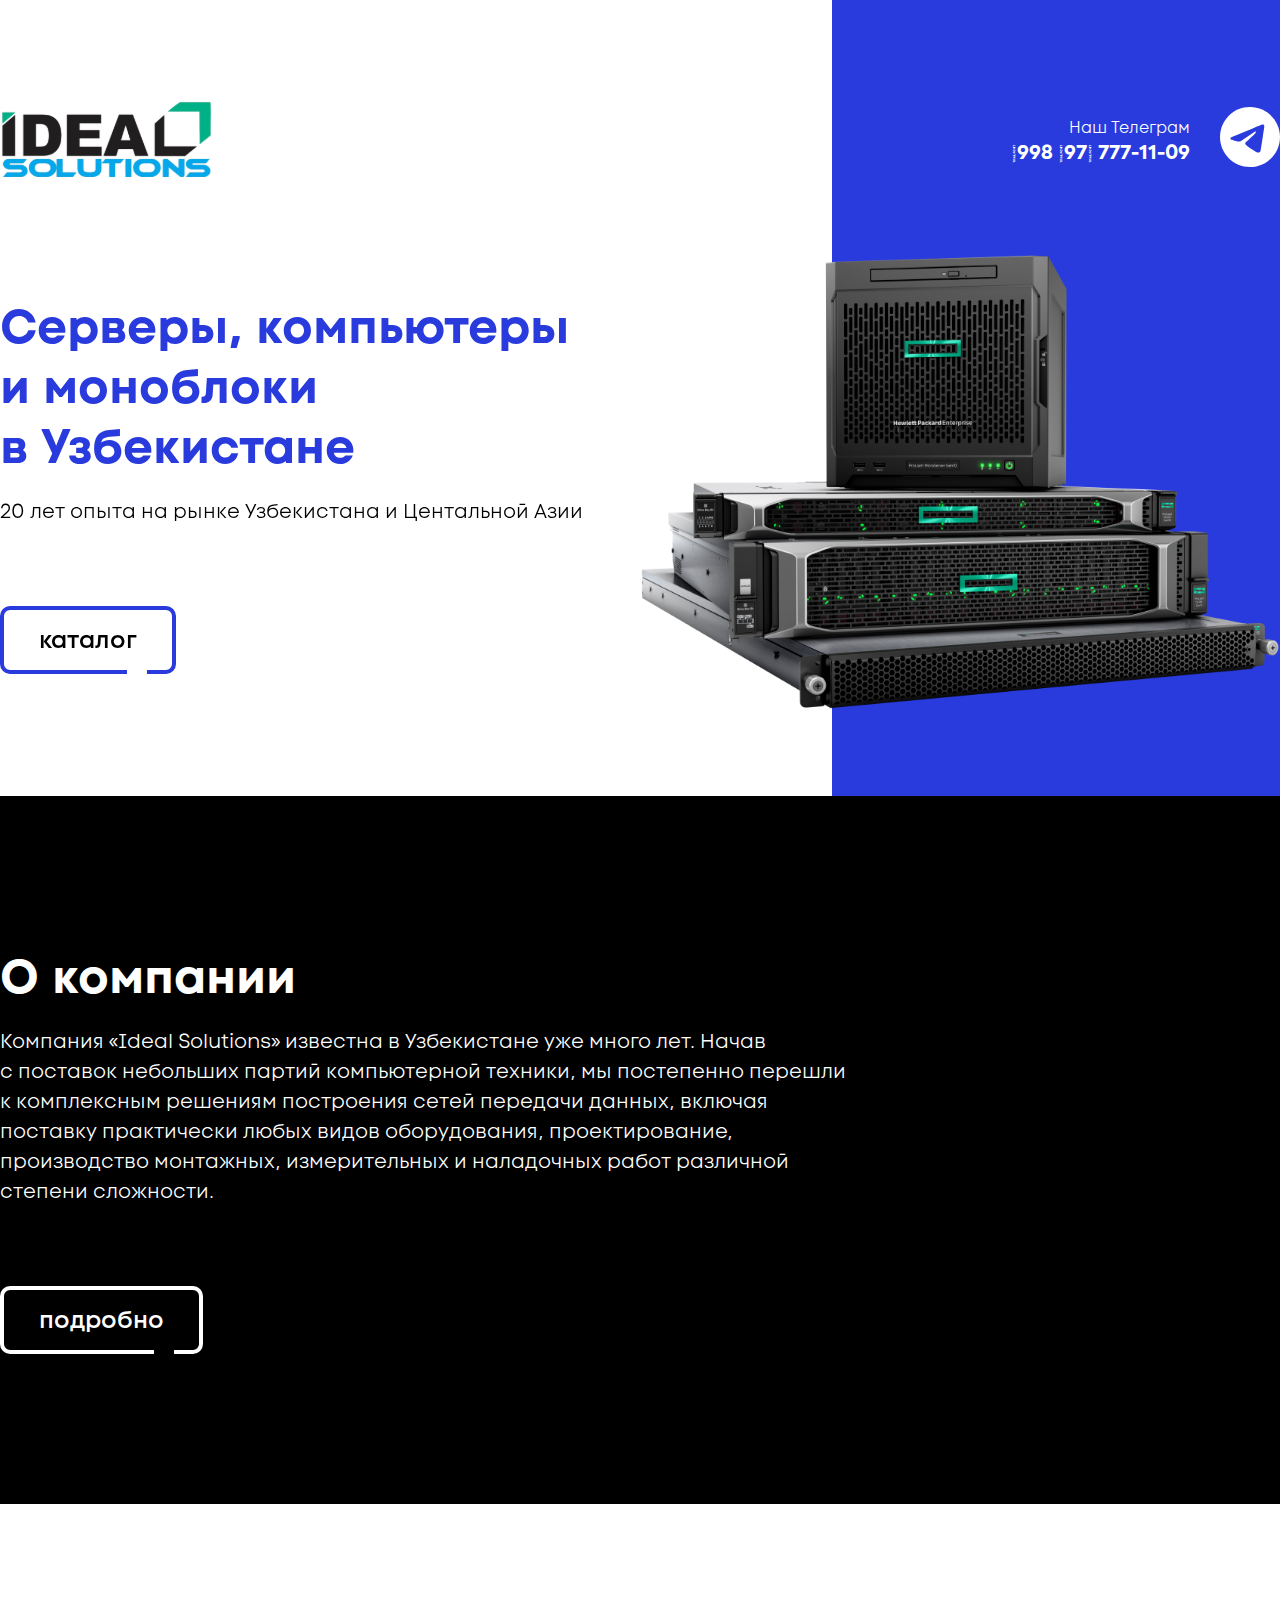
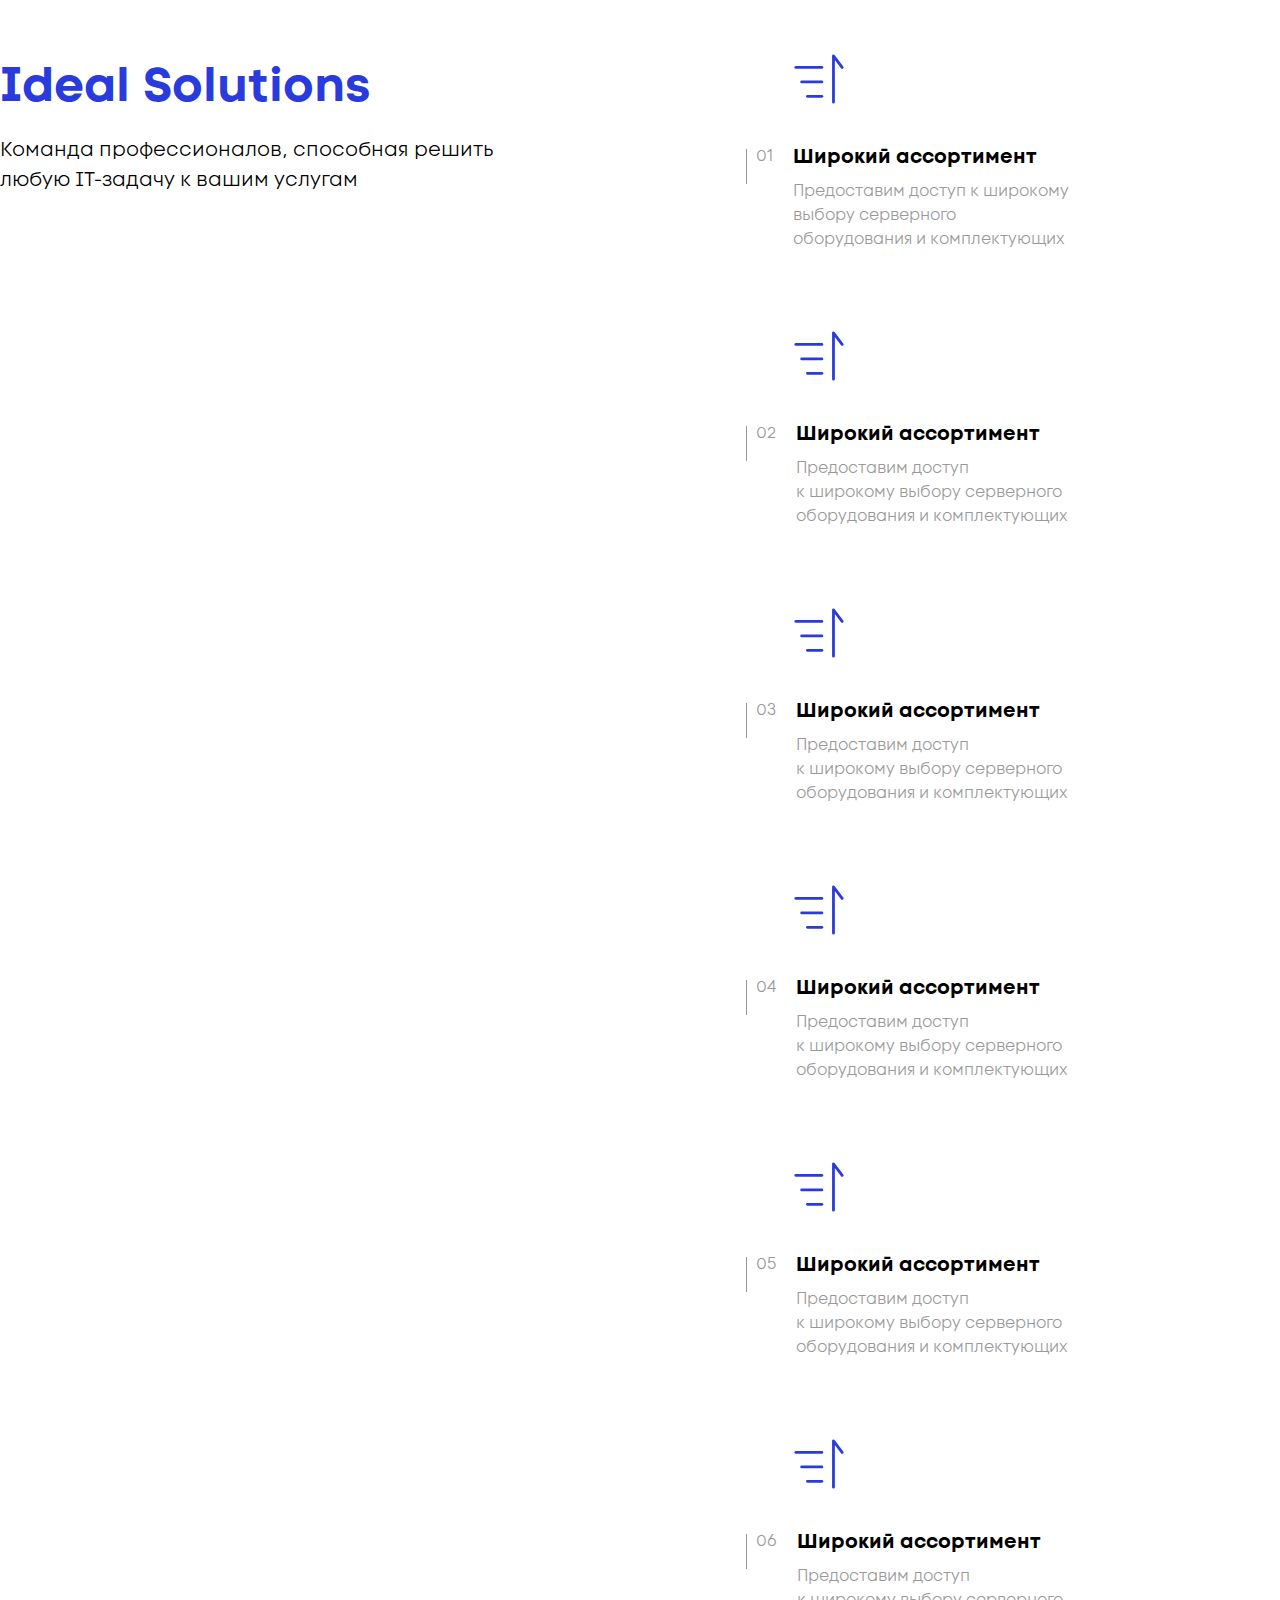
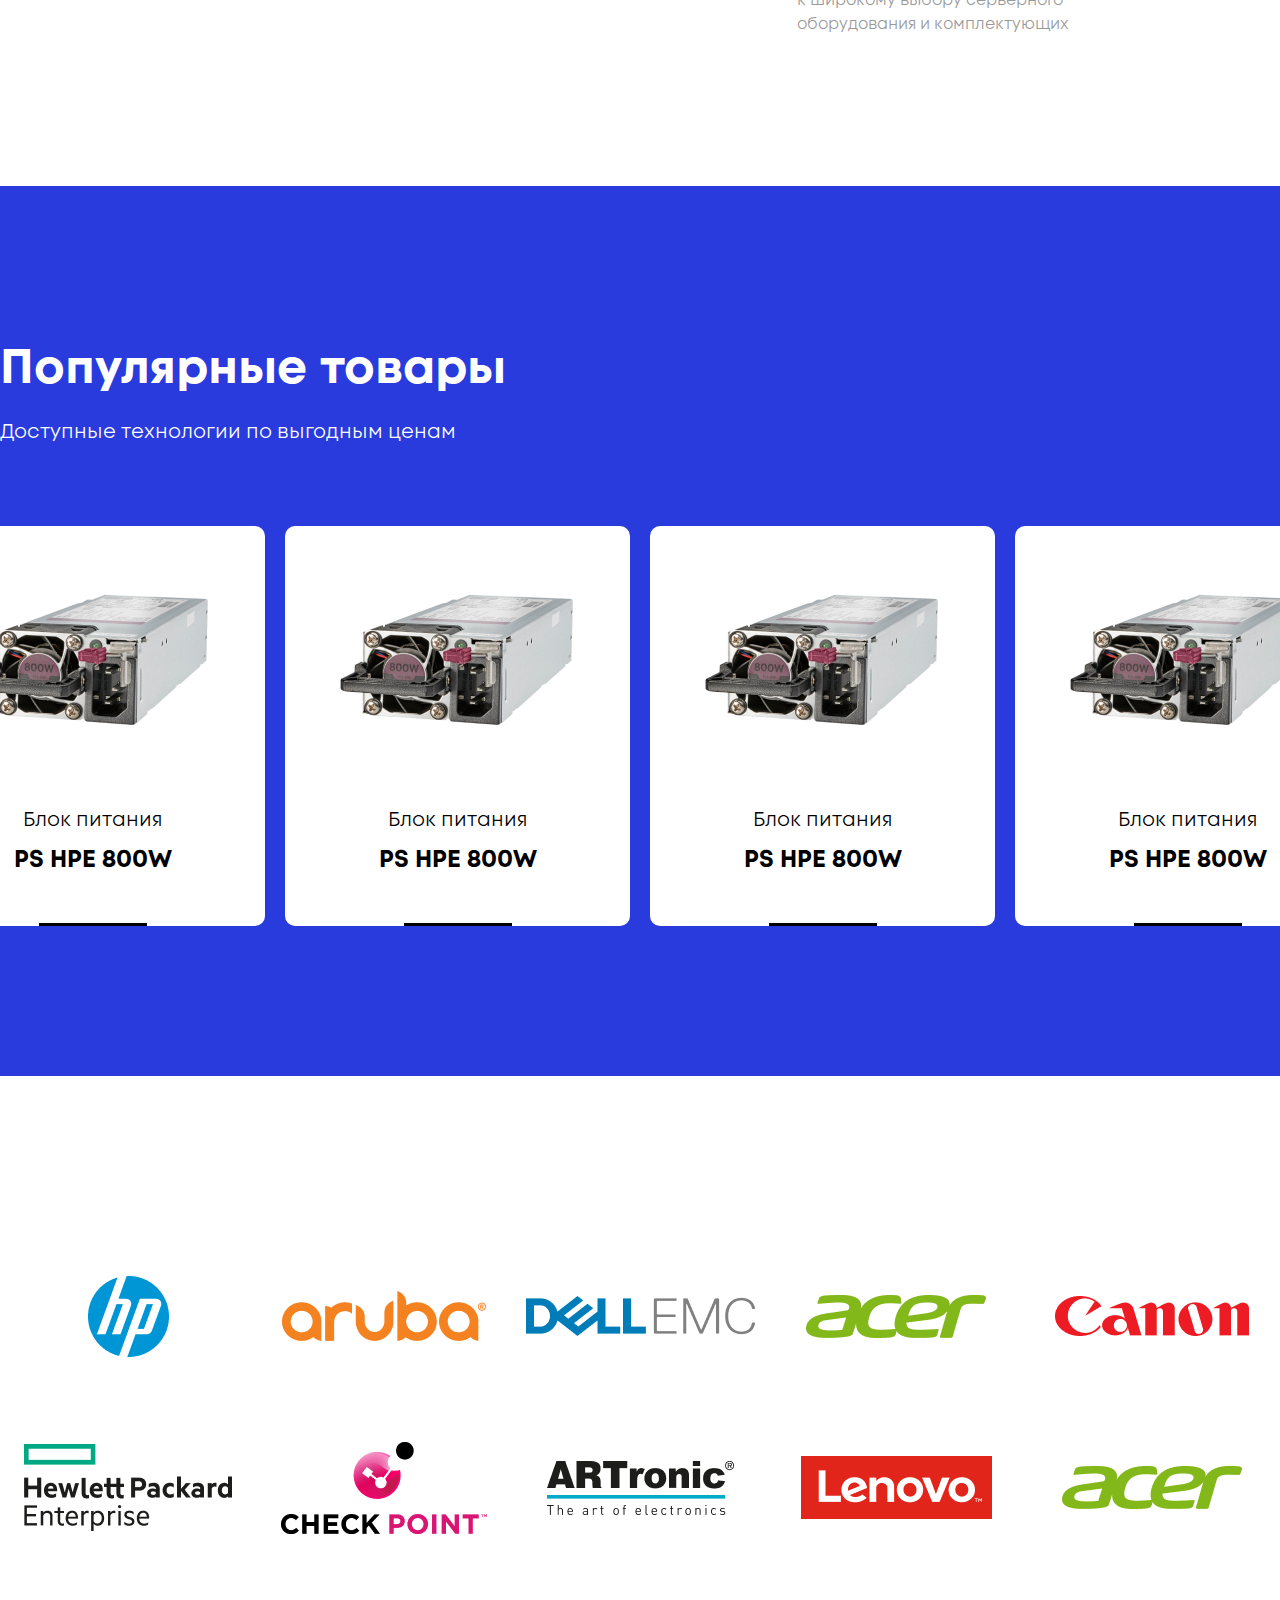
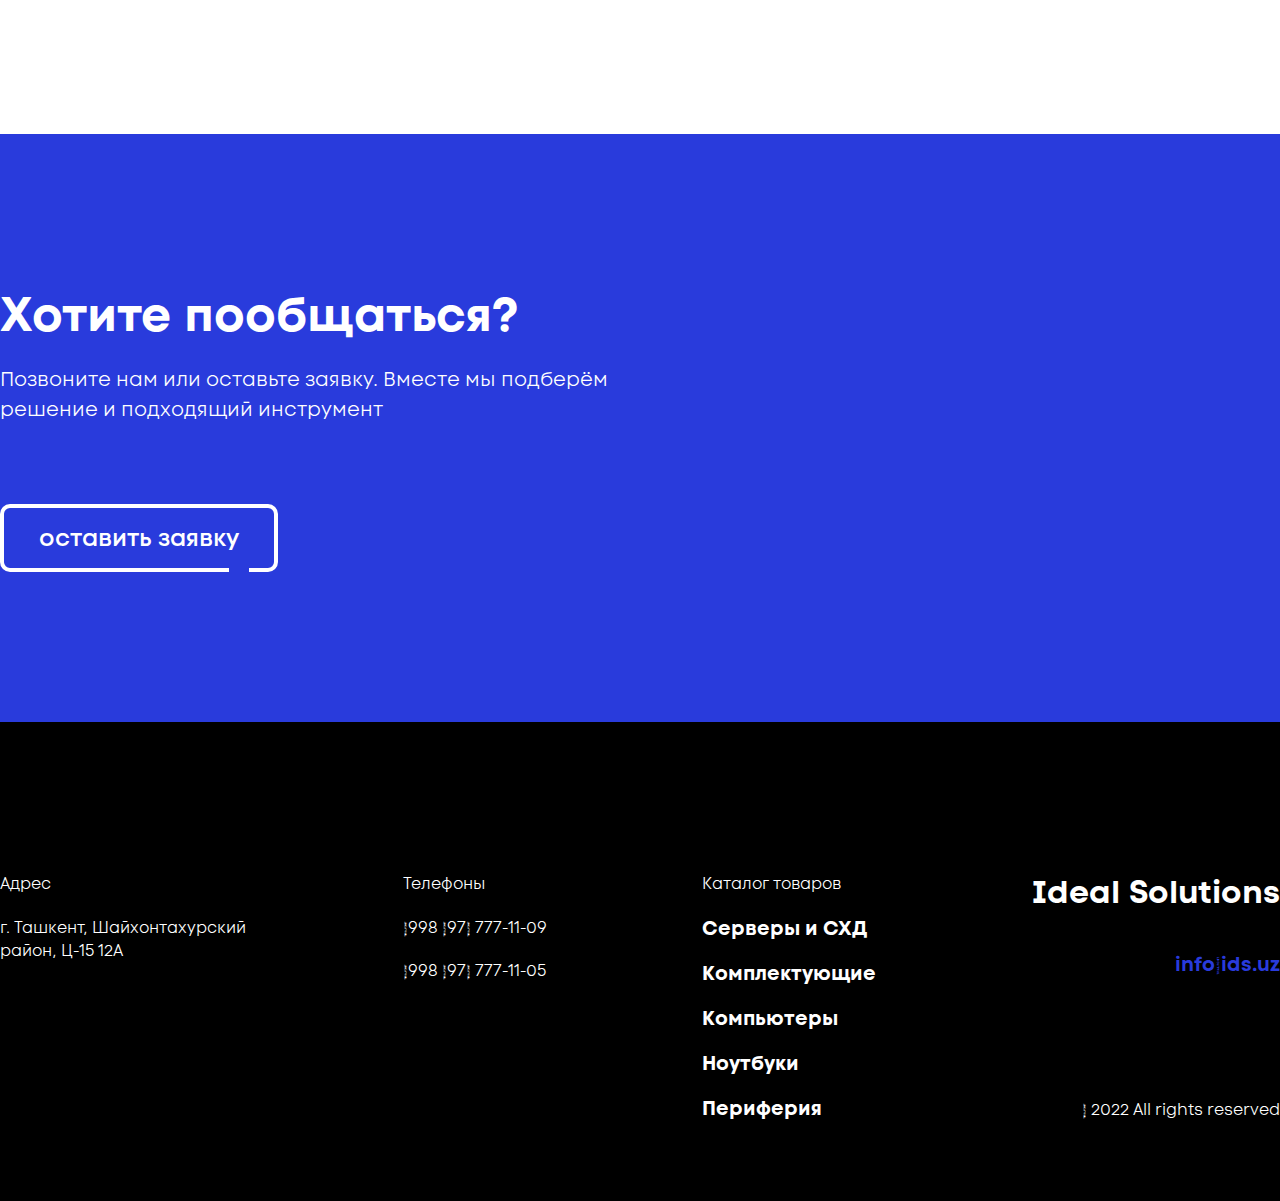
==== commit c72c7bc6: "footer part 2" ====
--- a/index.html
+++ b/index.html
@@ -325,6 +325,7 @@
     <!-- Footer -->
     <section id="footer">
       <div class="container footer__wrapper">
+        <!-- CTA part -->
         <div class="cta">
           <h2 class="cta__caption">Хотите пообщаться?</h2>
           <p>
@@ -344,7 +345,48 @@
             referrerpolicy="no-referrer-when-downgrade"
           ></iframe>
         </div>
-      </div>
+        <!-- End of CTA part -->
+      </div>
+      <!-- Footer navigation -->
+      <div class="footer__navigation">
+        <div class="container footerNavigation__container">
+          <ul class="address">
+            <li>Адрес</li>
+            <li>г. Ташкент, Шайхонтахурский район, Ц-15 12A</li>
+          </ul>
+          <ul class="phone__numbers">
+            <li>Телефоны</li>
+            <li>+998 (97) 777-11-09</li>
+            <li>+998 (97) 777-11-05</li>
+          </ul>
+          <ul class="goods__catalog">
+            <li>Каталог товаров</li>
+            <li>
+              <a href="#"> Серверы и СХД </a>
+            </li>
+            <li>
+              <a href="#"> Комплектующие </a>
+            </li>
+            <li>
+              <a href="#"> Компьютеры </a>
+            </li>
+            <li>
+              <a href="#"> Ноутбуки </a>
+            </li>
+            <li>
+              <a href="#"> Периферия </a>
+            </li>
+          </ul>
+          <ul>
+            <li>Ideal Solutions</li>
+            <li>
+              <a href="mailto:info@ids.uz">info@ids.uz</a>
+            </li>
+            <li>&copy; 2022 All rights reserved</li>
+          </ul>
+        </div>
+      </div>
+      <!-- End of Footer navigation -->
     </section>
     <!-- End of Footer -->
 
--- a/css/main.css
+++ b/css/main.css
@@ -527,4 +527,70 @@
   background-color: #293bdc;
   transform: translateX(0);
   transition: all 0.3s ease;
+}
+
+.footer__navigation {
+  padding: 150px 0 80px;
+  background-color: #000;
+  color: #ffffff;
+}
+
+.footer__navigation ul {
+  list-style: none;
+}
+
+.footerNavigation__container {
+  display: flex;
+  justify-content: space-between;
+}
+
+.footerNavigation__container ul:not(:last-child) {
+  max-width: 247px;
+  display: flex;
+  flex-direction: column;
+  gap: 20px;
+}
+
+.footerNavigation__container ul:last-child {
+  display: flex;
+  flex-direction: column;
+  align-items: flex-end;
+}
+
+.footerNavigation__container ul:last-child li:first-child {
+  font-weight: 700;
+  font-size: 32px;
+  line-height: 40px;
+  text-align: right;
+  margin-bottom: 40px;
+}
+
+.footerNavigation__container ul:last-child li:nth-child(2) a {
+  color: #293bdc;
+  text-decoration: none;
+}
+.footerNavigation__container ul:last-child li:nth-child(2) a:hover {
+  color: #ffffff;
+}
+
+.footerNavigation__container ul:last-child li:last-child {
+  margin-top: auto;
+}
+
+.footerNavigation__container ul li a {
+  font-weight: 700;
+  font-size: 20px;
+  line-height: 25px;
+  color: #ffffff;
+  text-decoration: none;
+}
+.footerNavigation__container ul li a:hover {
+  color: #293bdc;
+  cursor: pointer;
+}
+
+.footerNavigation__container ul li:first-child {
+  font-weight: 300;
+  font-size: 16px;
+  line-height: 150%;
 }/*# sourceMappingURL=main.css.map */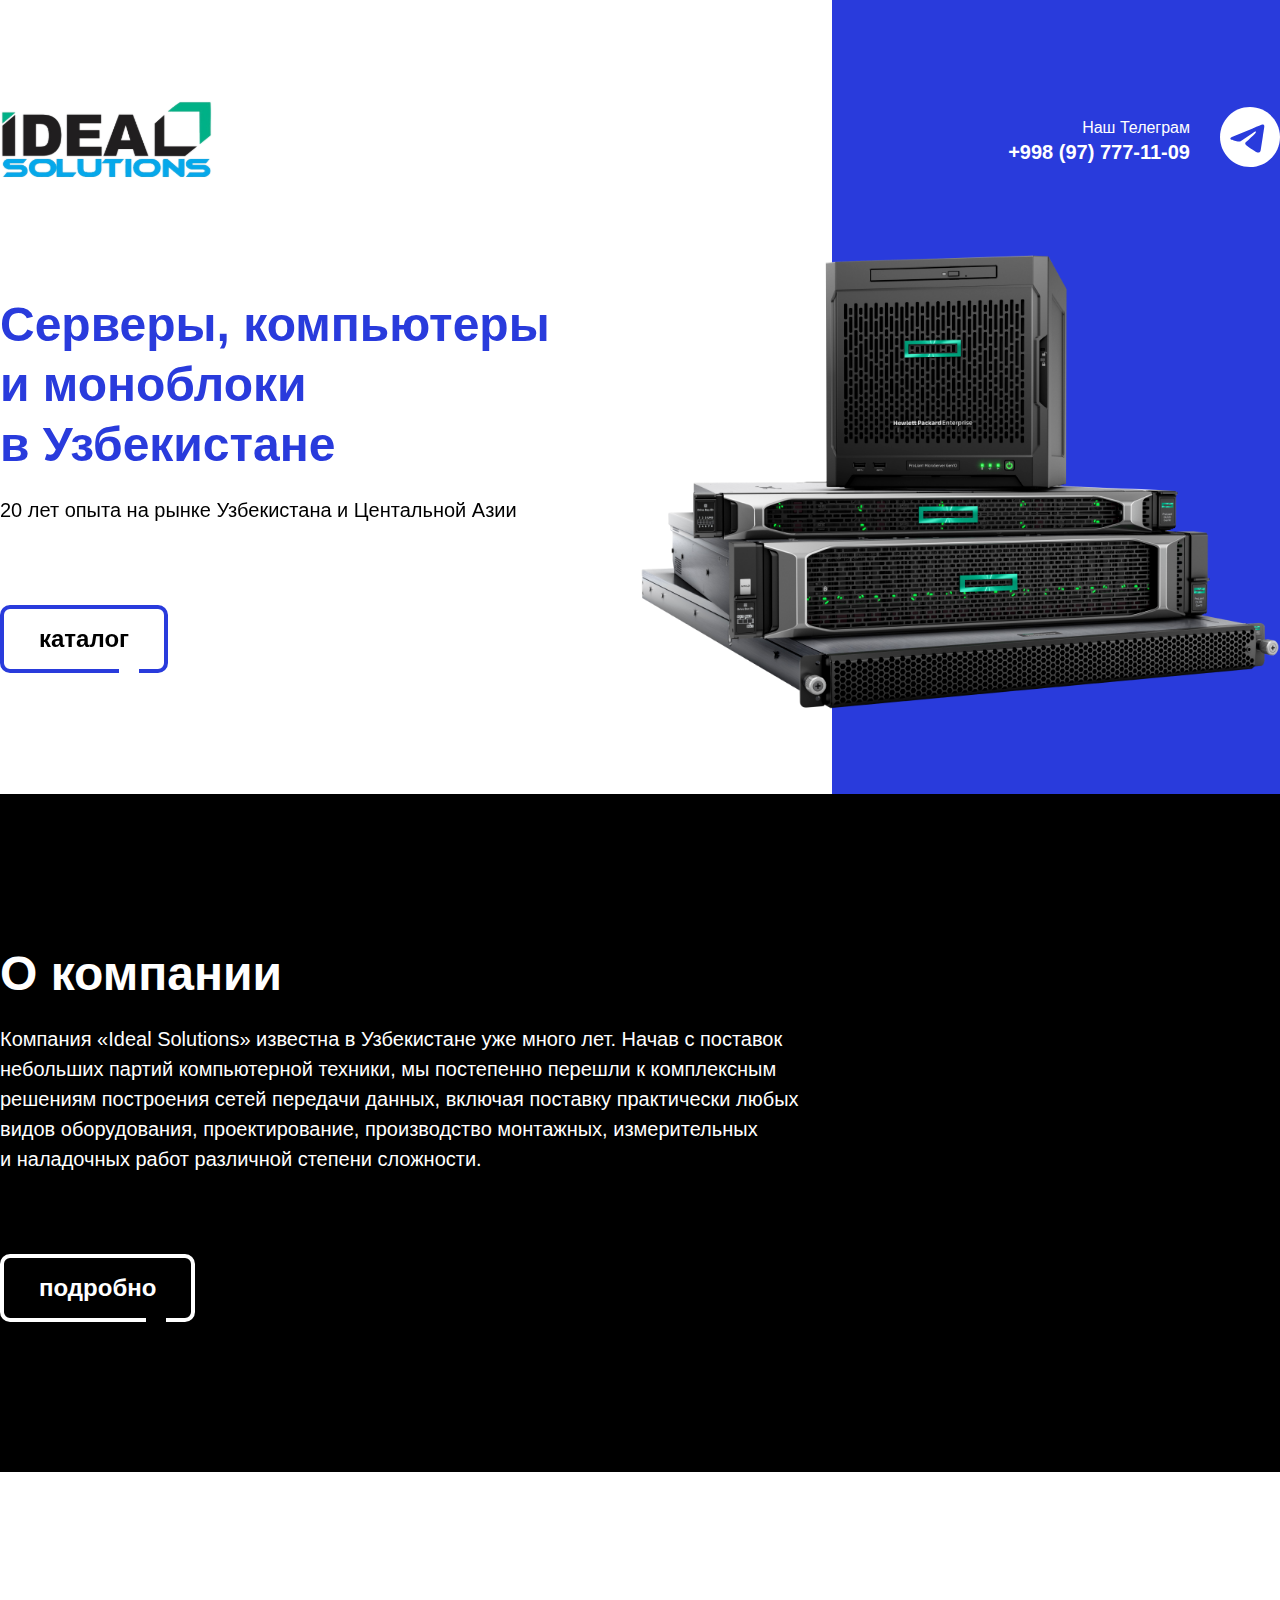
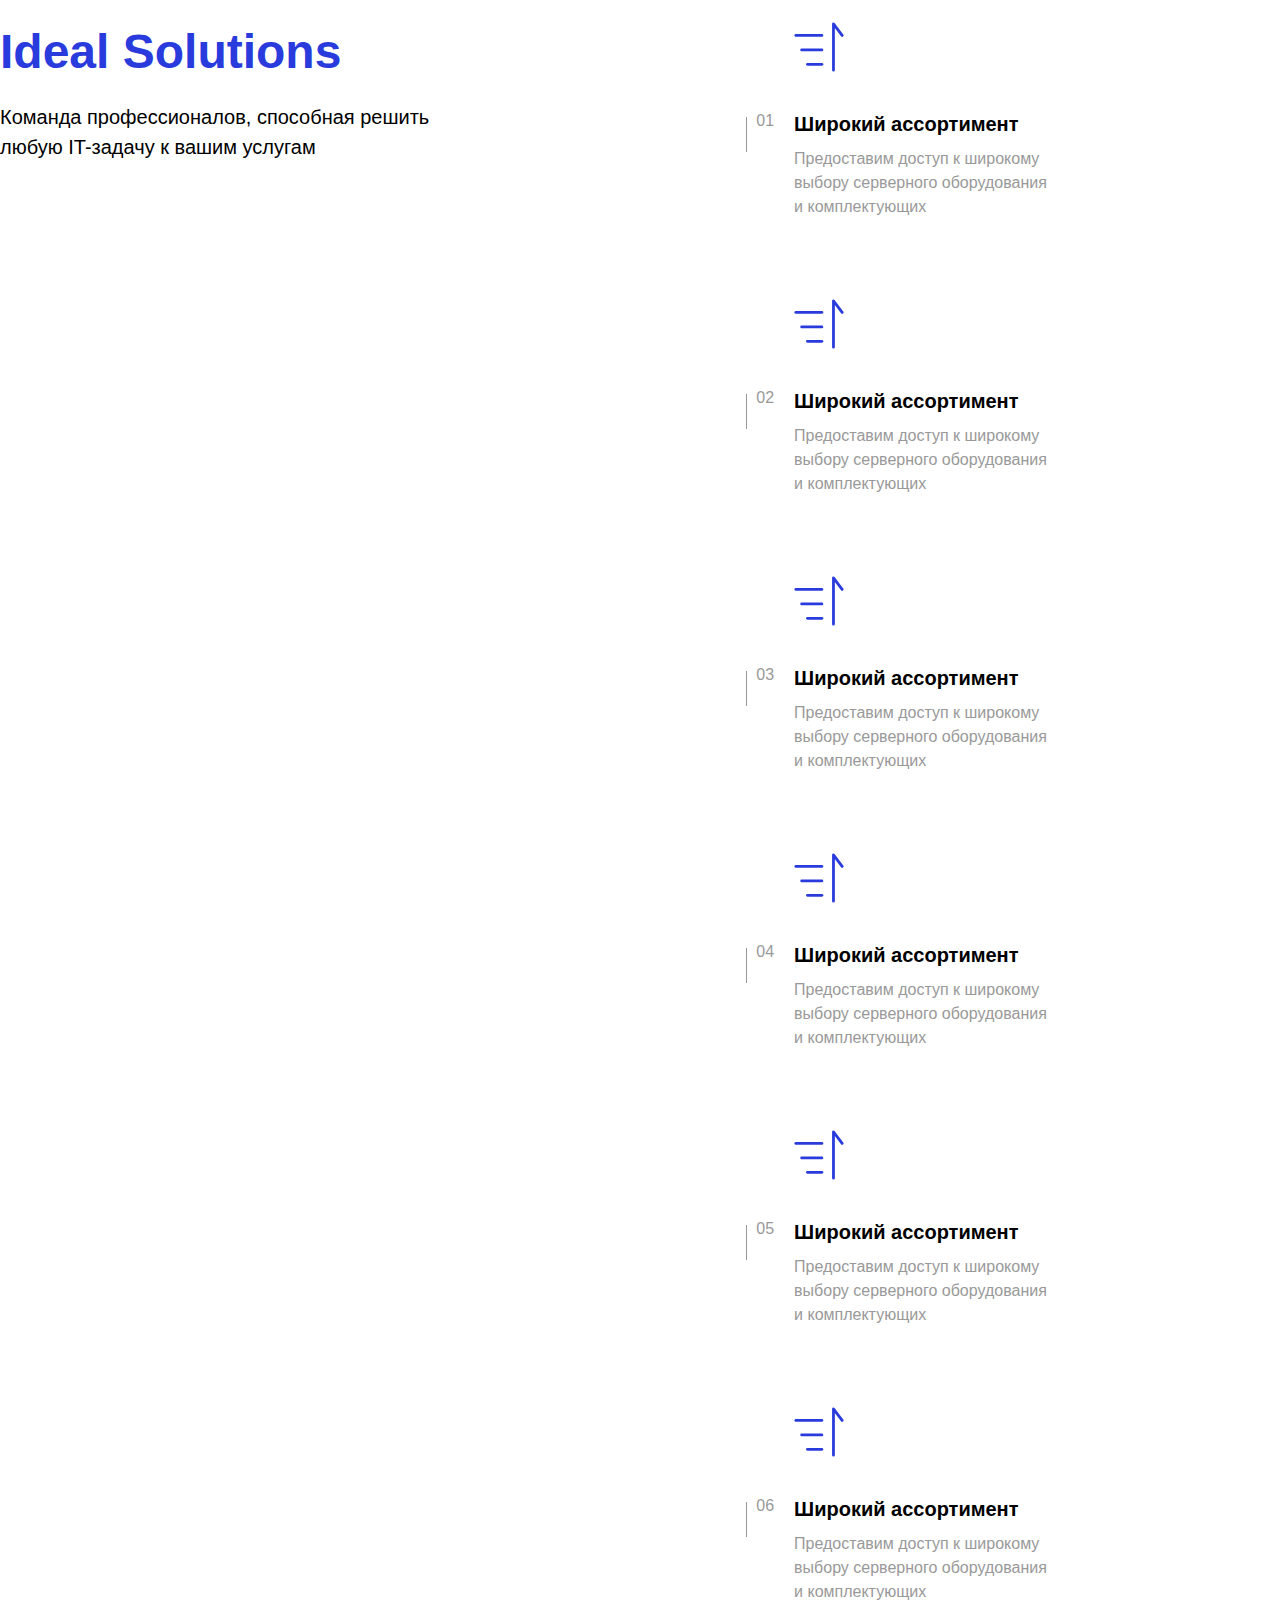
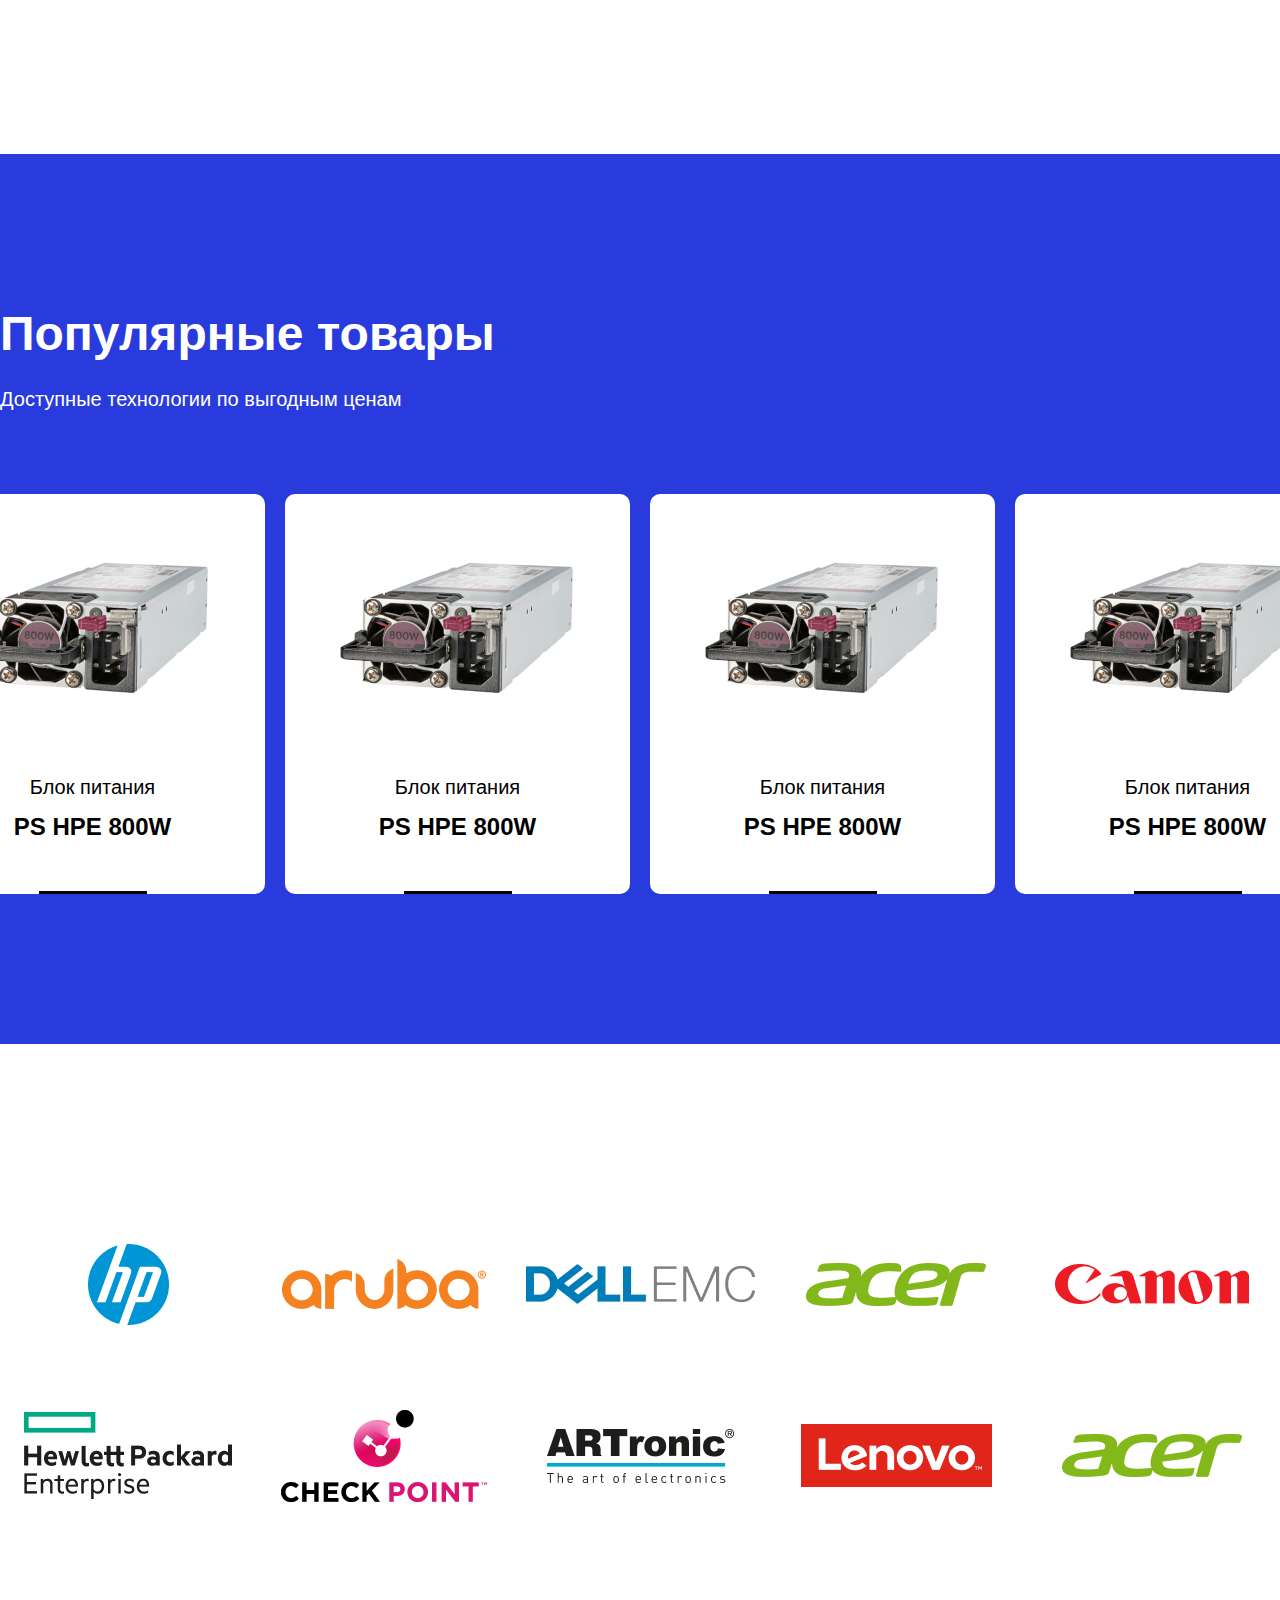
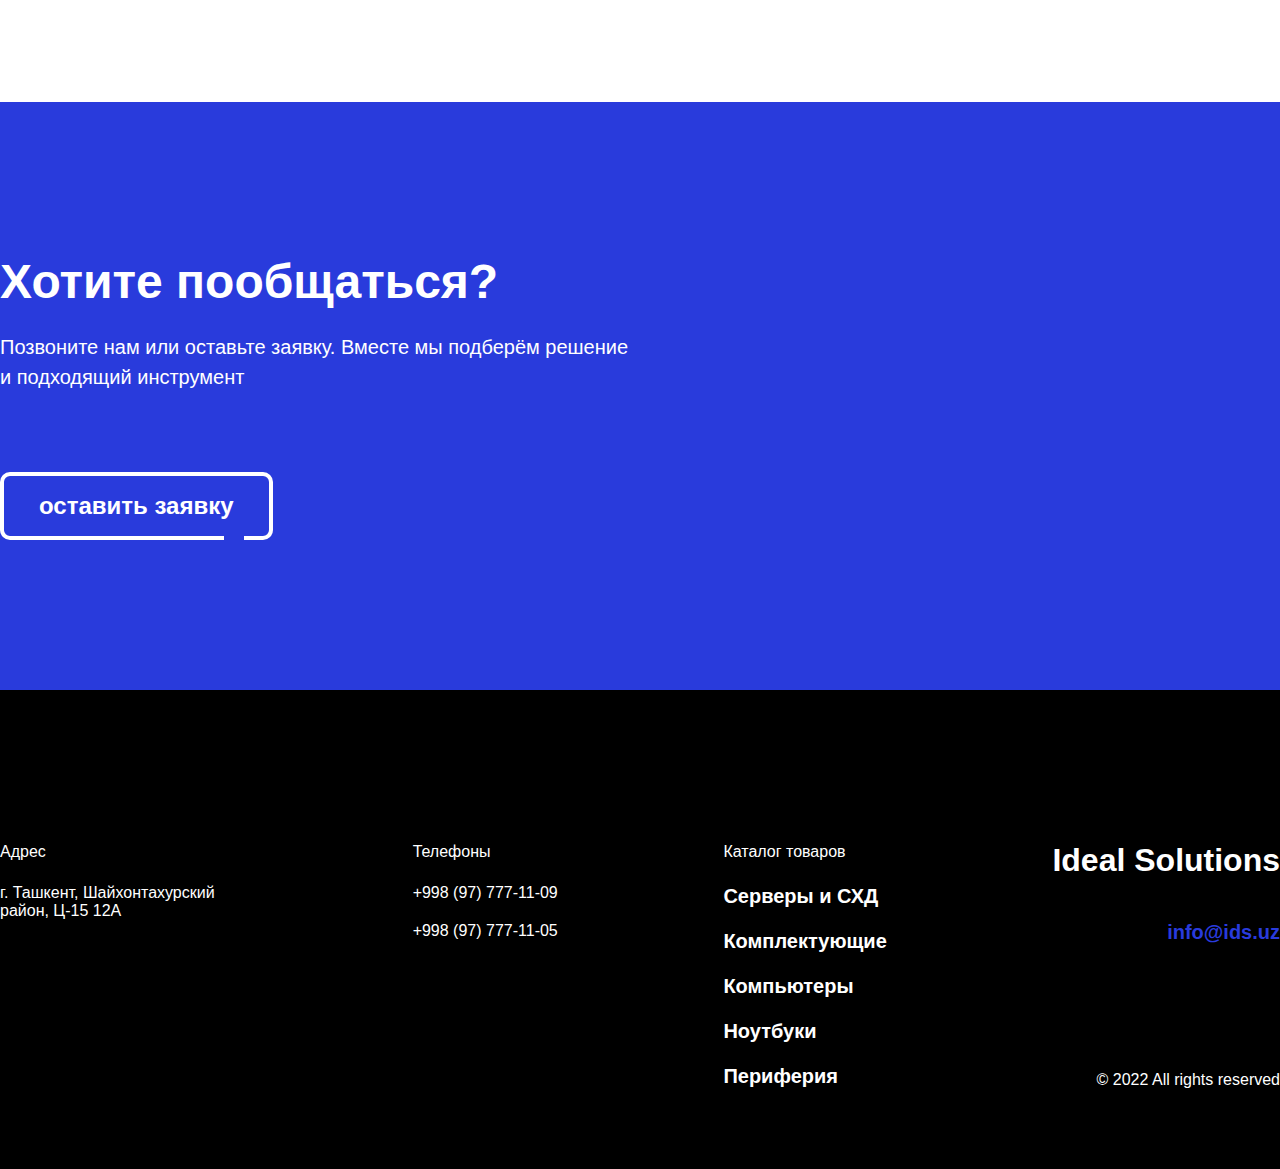
==== commit 9eb8376c: "some changes" ====
--- a/index.html
+++ b/index.html
@@ -85,7 +85,7 @@
     <!-- About section -->
     <section id="about">
       <div class="container about__wrapper">
-        <h2 class="about__title">О компании</h2>
+        <h2 class="about__title-index">О компании</h2>
         <p>
           Компания «Ideal Solutions» известна в Узбекистане уже много лет. Начав
           с поставок небольших партий компьютерной техники, мы постепенно
--- a/css/main.css
+++ b/css/main.css
@@ -26,6 +26,7 @@
 
 body {
   overflow-x: hidden;
+  font-family: sans-serif;
 }
 
 .container {
@@ -33,10 +34,6 @@
   max-width: 1440px;
 }
 
-body {
-  font-family: "Code Next", sans-serif;
-}
-
 #hero__section {
   background: linear-gradient(90deg, #ffffff 65%, #293bdc 35%);
   padding: 100px 0 80px;
@@ -101,6 +98,7 @@
   font-size: 48px;
   line-height: 60px;
   color: #293bdc;
+  font-style: normal;
 }
 .slide__info h2 + p {
   font-weight: 300;
@@ -134,6 +132,7 @@
 .btn-primary:hover {
   background-color: #293bdc;
   color: #ffffff;
+  cursor: pointer;
 }
 .btn-primary:hover::before {
   transform: translateX(-550%);
@@ -161,22 +160,23 @@
   align-items: flex-start;
 }
 
-.about__title {
+.about__title-index {
   max-width: 852px;
   font-weight: 700;
   font-size: 48px;
   line-height: 60px;
   color: #ffffff;
-}
-.about__title + p {
-  font-weight: 300;
-  font-size: 20px;
-  line-height: 150%;
-  margin-top: 20px;
-  color: #ffffff;
-}
-
-.about__title + p {
+  font-style: normal;
+}
+.about__title-index + p {
+  font-weight: 300;
+  font-size: 20px;
+  line-height: 150%;
+  margin-top: 20px;
+  color: #ffffff;
+}
+
+.about__title-index + p {
   max-width: 852px;
 }
 
@@ -196,6 +196,7 @@
 .about__wrapper .btn-primary:hover {
   background-color: #ffffff;
   color: #000;
+  cursor: pointer;
 }
 .about__wrapper .btn-primary:hover::before {
   transform: translateX(-650%);
@@ -233,6 +234,7 @@
   font-size: 48px;
   line-height: 60px;
   color: #293bdc;
+  font-style: normal;
 }
 .caption + p {
   font-weight: 300;
@@ -315,6 +317,7 @@
   font-size: 48px;
   line-height: 60px;
   color: #ffffff;
+  font-style: normal;
 }
 .goods__caption + p {
   font-weight: 300;
@@ -390,9 +393,15 @@
   border-radius: 10px;
   transition: all 0.3s ease;
 }
-.good__hover .good__caption,
-.good__hover .good__category {
-  color: #ffffff;
+.good__hover > div {
+  display: flex;
+  flex-direction: column;
+  align-items: center;
+}
+.good__hover > div .good__caption,
+.good__hover > div .good__category {
+  color: #ffffff;
+  text-align: center;
 }
 
 .good__link {
@@ -411,6 +420,7 @@
 .good__link:hover {
   background-color: #ffffff;
   color: #000;
+  cursor: pointer;
 }
 .good__link:hover::before {
   transform: translateX(-550%);
@@ -471,6 +481,7 @@
   font-size: 48px;
   line-height: 60px;
   color: #ffffff;
+  font-style: normal;
 }
 .cta__caption + p {
   font-weight: 300;
@@ -513,6 +524,7 @@
 .cta__btn:hover {
   background-color: #ffffff;
   color: #293bdc;
+  cursor: pointer;
 }
 .cta__btn:hover::before {
   transform: translateX(-1000%);
@@ -593,4 +605,648 @@
   font-weight: 300;
   font-size: 16px;
   line-height: 150%;
+}
+
+#contact__hero {
+  background: linear-gradient(90deg, #ffffff 34%, #293bdc 34%);
+  padding: 100px 0 0;
+}
+
+.contact__wrapper {
+  padding: 110px 0 150px;
+  display: flex;
+}
+
+.address__title {
+  max-width: auto;
+  font-weight: 700;
+  font-size: 48px;
+  line-height: 60px;
+  color: #293bdc;
+  font-style: normal;
+}
+.address__title + p {
+  font-weight: 300;
+  font-size: 20px;
+  line-height: 150%;
+  margin-top: 20px;
+  color: #000;
+}
+
+.contact__address {
+  width: 32%;
+}
+
+.contact__address ul {
+  list-style: none;
+}
+
+.contact__address ul li:first-child {
+  font-weight: 300;
+  font-size: 20px;
+  line-height: 150%;
+  font-style: normal;
+  margin-top: 60px;
+}
+
+.contact__address ul li:not(:first-child) {
+  font-style: normal;
+  font-weight: 700;
+  font-size: 20px;
+  line-height: 150%;
+  margin-top: 15px;
+  max-width: 310px;
+}
+
+.contact__form {
+  width: 68%;
+  padding-left: 80px;
+}
+
+.contact__form h2 {
+  max-width: auto;
+  font-weight: 700;
+  font-size: 48px;
+  line-height: 60px;
+  color: #ffffff;
+  font-style: normal;
+  margin-bottom: 60px;
+}
+.contact__form h2 + p {
+  font-weight: 300;
+  font-size: 20px;
+  line-height: 150%;
+  margin-top: 20px;
+  color: #ffffff;
+}
+
+.inputs__wrapper {
+  display: flex;
+  flex-wrap: wrap;
+  align-items: flex-start;
+  justify-content: space-between;
+  row-gap: 20px;
+}
+
+.inputs__wrapper input {
+  width: 49%;
+}
+
+.inputs__wrapper textarea {
+  width: 100%;
+}
+
+.inputs__wrapper input,
+textarea {
+  position: relative;
+  font-style: normal;
+  font-weight: 600;
+  font-size: 24px;
+  line-height: 30px;
+  padding: 10px 20px;
+  border-radius: 10px;
+  background-color: #293bdc;
+  border: 2px solid #ffffff;
+  transition: all 0.2s ease;
+  color: #ffffff;
+}
+.inputs__wrapper input:focus,
+textarea:focus {
+  outline: 2px solid #ffffff;
+  caret-color: #ffffff;
+}
+
+.contact__form input::placeholder,
+textarea::placeholder {
+  color: #ffffff;
+  font-style: normal;
+  font-weight: 300;
+  font-size: 24px;
+  line-height: 29px;
+}
+
+input[type=number]::-webkit-inner-spin-button,
+input[type=number]::-webkit-outer-spin-button {
+  -webkit-appearance: none;
+  margin: 0;
+}
+
+.form__submit {
+  position: relative;
+  background: #293bdc;
+  border: 4px solid #ffffff;
+  border-radius: 10px;
+  font-weight: 600;
+  font-size: 24px;
+  line-height: 30px;
+  text-decoration: none;
+  color: #ffffff;
+  padding: 15px 35px;
+  transition: all 0.3s ease-out;
+  display: block;
+  margin-left: auto;
+}
+.form__submit:hover {
+  background-color: #ffffff;
+  color: #293bdc;
+  cursor: pointer;
+}
+.form__submit:hover::before {
+  transform: translateX(-950%);
+}
+.form__submit::before {
+  content: "";
+  position: absolute;
+  bottom: -4px;
+  right: 25px;
+  height: 4px;
+  width: 20px;
+  background-color: #293bdc;
+  transform: translateX(0);
+  transition: all 0.3s ease;
+}
+
+.product {
+  display: flex;
+  align-items: center;
+}
+
+.product__caption {
+  width: 40%;
+}
+
+.product__caption h2 {
+  max-width: 500px;
+  font-weight: 700;
+  font-size: 48px;
+  line-height: 60px;
+  color: #293bdc;
+  font-style: normal;
+}
+.product__caption h2 + p {
+  font-weight: 300;
+  font-size: 20px;
+  line-height: 150%;
+  margin-top: 20px;
+  color: #000;
+}
+
+.product__image {
+  width: 60%;
+}
+
+.product__details {
+  background-color: #000;
+  color: #ffffff;
+  padding: 150px 0;
+}
+
+.product__details-title {
+  max-width: auto;
+  font-weight: 700;
+  font-size: 48px;
+  line-height: 60px;
+  color: #ffffff;
+  font-style: normal;
+}
+.product__details-title + p {
+  font-weight: 300;
+  font-size: 20px;
+  line-height: 150%;
+  margin-top: 20px;
+  color: #ffffff;
+}
+
+.details__wrapper {
+  padding-top: 80px;
+  display: flex;
+  flex-wrap: wrap;
+  row-gap: 60px;
+}
+
+.detail__card {
+  width: 50%;
+}
+
+.detail__card .detail-title {
+  font-weight: 700;
+  font-size: 20px;
+  line-height: 25px;
+}
+.detail__card .detail-title + p {
+  font-weight: 300;
+  font-size: 20px;
+  line-height: 24px;
+  margin-top: 10px;
+}
+.detail__card .detail-title + p a {
+  color: #ffffff;
+}
+
+.similar__products {
+  background-color: #ffffff !important;
+}
+.similar__products .goods__caption {
+  max-width: auto;
+  font-weight: 700;
+  font-size: 48px;
+  line-height: 60px;
+  color: #293bdc;
+  font-style: normal;
+}
+.similar__products .goods__caption + p {
+  font-weight: 300;
+  font-size: 20px;
+  line-height: 150%;
+  margin-top: 20px;
+  color: #000;
+}
+.similar__products .good {
+  border: 1px solid #293bdc;
+}
+.similar__products .good::before {
+  background-color: #293bdc;
+}
+
+#catalog__hero {
+  height: 100vh;
+  background-image: url(../images/bg__catalog.jpeg);
+  background-size: cover;
+  background-position: center;
+}
+#catalog__hero img {
+  width: 213px;
+  margin-top: 100px;
+}
+
+.catalog__wrapper {
+  padding-bottom: 150px;
+}
+
+.catalog__title {
+  max-width: 953px;
+  font-weight: 700;
+  font-size: 48px;
+  line-height: 60px;
+  color: #ffffff;
+  font-style: normal;
+  padding: 80px;
+  background: #293bdc;
+  margin-top: -160px;
+  margin-bottom: 150px;
+}
+.catalog__title + p {
+  font-weight: 300;
+  font-size: 20px;
+  line-height: 150%;
+  margin-top: 20px;
+  color: #ffffff;
+}
+
+.catalog__list {
+  display: flex;
+}
+
+.catalog__menu {
+  max-width: 305px;
+  display: flex;
+  flex-direction: column;
+  align-items: flex-start;
+}
+
+.catalog__menu-item {
+  width: 100%;
+  position: relative;
+  display: flex;
+  flex-direction: column;
+  justify-content: space-between;
+  align-items: flex-start;
+  padding: 20px;
+  border: 1px solid #485156;
+}
+.catalog__menu-item:first-child {
+  border-radius: 10px 10px 0px 0px;
+}
+.catalog__menu-item:last-child {
+  border-radius: 0px 0px 10px 10px;
+}
+.catalog__menu-item a {
+  font-weight: 300;
+  font-size: 20px;
+  line-height: 24px;
+  color: #485156;
+  text-decoration: none;
+  max-width: 204px;
+}
+.catalog__menu-item a:hover {
+  text-decoration: underline;
+}
+.catalog__menu-item::after {
+  position: absolute;
+  top: 20px;
+  right: 20px;
+  content: "";
+  width: 24px;
+  height: 24px;
+  background-image: url(../images/arrow-down.svg);
+  background-size: contain;
+  background-position: center;
+}
+
+.catalog__menu-item.active {
+  background-color: #293bdc;
+  color: white;
+  border-color: #293bdc;
+}
+.catalog__menu-item.active::after {
+  background-image: url(../images/arrow-down-white.svg);
+}
+.catalog__menu-item.active a {
+  font-weight: 700;
+  font-size: 20px;
+  line-height: 25px;
+  color: #ffffff;
+}
+.catalog__menu-item.active .catalog__products {
+  list-style: none;
+}
+.catalog__menu-item.active .catalog__products .catalog__products-item {
+  padding: 10px 0;
+}
+.catalog__menu-item.active .catalog__products .catalog__products-item a {
+  font-weight: 300;
+  font-size: 16px;
+  line-height: 20px;
+}
+.catalog__menu-item.active .catalog__products .catalog__products-item a:hover {
+  text-decoration: underline;
+}
+
+.catalog__list .similar__products {
+  padding-left: 60px;
+  display: flex;
+  flex-wrap: wrap;
+  justify-content: flex-start;
+  gap: 20px;
+}
+
+#about__hero {
+  height: 100vh;
+  background-image: url(../images/bg__about.jpeg);
+  background-size: cover;
+  background-position: center;
+}
+#about__hero img {
+  width: 213px;
+  margin-top: 100px;
+}
+
+.about__title {
+  max-width: 953px;
+  padding: 80px;
+  background: #293bdc;
+  margin-top: -160px;
+}
+.about__title h2 {
+  max-width: auto;
+  font-weight: 700;
+  font-size: 48px;
+  line-height: 60px;
+  color: #ffffff;
+  font-style: normal;
+}
+.about__title h2 + p {
+  font-weight: 300;
+  font-size: 20px;
+  line-height: 150%;
+  margin-top: 20px;
+  color: #ffffff;
+}
+
+.supplies__wrapper {
+  display: flex;
+}
+
+.supplies__info {
+  max-width: 953px;
+  padding: 155px 121px;
+}
+.supplies__info h2 {
+  max-width: auto;
+  font-weight: 700;
+  font-size: 48px;
+  line-height: 60px;
+  color: #293bdc;
+  font-style: normal;
+}
+.supplies__info h2 + p {
+  font-weight: 300;
+  font-size: 20px;
+  line-height: 150%;
+  margin-top: 20px;
+  color: #000;
+}
+.supplies__info h2 + p {
+  text-align: left;
+}
+
+.supplies__img {
+  width: auto;
+  position: relative;
+}
+.supplies__img img {
+  position: absolute;
+  height: 100%;
+  width: auto;
+}
+
+#advantages {
+  margin: 150px 0;
+}
+#advantages .container img {
+  width: 100%;
+  height: 540px;
+  object-fit: cover;
+  object-position: center;
+}
+
+.advantages__info {
+  max-width: 752px;
+  padding: 150px 0;
+}
+.advantages__info h2 {
+  max-width: auto;
+  font-weight: 700;
+  font-size: 48px;
+  line-height: 60px;
+  color: #293bdc;
+  font-style: normal;
+}
+.advantages__info h2 + p {
+  font-weight: 300;
+  font-size: 20px;
+  line-height: 150%;
+  margin-top: 20px;
+  color: #000;
+}
+
+#mission {
+  padding-bottom: 150px;
+}
+#mission h2 {
+  max-width: auto;
+  font-weight: 700;
+  font-size: 48px;
+  line-height: 60px;
+  color: #293bdc;
+  font-style: normal;
+}
+#mission h2 + p {
+  font-weight: 300;
+  font-size: 20px;
+  line-height: 150%;
+  margin-top: 20px;
+  color: #000;
+}
+
+#catalog__scroll {
+  height: 100vh;
+  background-color: #293bdc;
+  display: flex;
+  overflow-x: scroll;
+}
+
+.catalog__scroll-start {
+  height: 100vh;
+  padding: 100px 240px 160px;
+  display: flex;
+  flex-direction: column;
+  align-items: flex-start;
+  justify-content: space-between;
+  padding-right: 240px;
+}
+.catalog__scroll-start h2 {
+  max-width: 345px;
+  font-weight: 700;
+  font-size: 48px;
+  line-height: 60px;
+  color: #ffffff;
+  font-style: normal;
+}
+.catalog__scroll-start h2 + p {
+  font-weight: 300;
+  font-size: 20px;
+  line-height: 150%;
+  margin-top: 20px;
+  color: #ffffff;
+}
+.catalog__scroll-start span {
+  position: relative;
+  color: #ffffff;
+  font-weight: 300;
+  font-size: 20px;
+  line-height: 24px;
+}
+.catalog__scroll-start span::before {
+  content: "";
+  width: 100px;
+  height: 2px;
+  background-color: #fff;
+  position: absolute;
+  bottom: 0;
+  left: calc(100% + 20px);
+}
+.catalog__scroll-start span::after {
+  content: "";
+  width: 200px;
+  height: 2px;
+  background-color: rgba(255, 255, 255, 0.4392156863);
+  position: absolute;
+  bottom: 0;
+  left: calc(100% + 20px);
+}
+
+.catalog__scroll-box {
+  flex-shrink: 0;
+  overflow: hidden;
+  width: 365px;
+  height: 100vh;
+  filter: grayscale(100%);
+}
+.catalog__scroll-box:hover {
+  filter: grayscale(0);
+}
+.catalog__scroll-box a {
+  padding: 22px;
+  padding-bottom: 150px;
+  background-size: cover;
+  background-position: center;
+  width: 100%;
+  height: 100%;
+  display: flex;
+  flex-direction: column;
+  justify-content: flex-end;
+  color: #ffffff;
+  text-decoration: none;
+  transition: all 0.5s ease;
+}
+.catalog__scroll-box a:hover {
+  transform: scale(1.1);
+}
+
+.catalog__scroll-end {
+  height: 100vh;
+  padding: 100px 250px 160px 60px;
+  display: flex;
+  flex-direction: column;
+  gap: 200px;
+}
+.catalog__scroll-end .catalog__scroll-end__form h2 {
+  max-width: auto;
+  font-weight: 700;
+  font-size: 48px;
+  line-height: 60px;
+  color: #ffffff;
+  font-style: normal;
+}
+.catalog__scroll-end .catalog__scroll-end__form h2 + p {
+  font-weight: 300;
+  font-size: 20px;
+  line-height: 150%;
+  margin-top: 20px;
+  color: #ffffff;
+}
+.catalog__scroll-end .catalog__scroll-end__form a {
+  position: relative;
+  background: #293bdc;
+  border: 4px solid #ffffff;
+  border-radius: 10px;
+  font-weight: 600;
+  font-size: 24px;
+  line-height: 30px;
+  text-decoration: none;
+  color: #ffffff;
+  padding: 15px 35px;
+  transition: all 0.3s ease-out;
+  display: inline-block;
+  margin-top: 80px;
+}
+.catalog__scroll-end .catalog__scroll-end__form a:hover {
+  background-color: #ffffff;
+  color: #293bdc;
+  cursor: pointer;
+}
+.catalog__scroll-end .catalog__scroll-end__form a:hover::before {
+  transform: translateX(-1000%);
+}
+.catalog__scroll-end .catalog__scroll-end__form a::before {
+  content: "";
+  position: absolute;
+  bottom: -4px;
+  right: 25px;
+  height: 4px;
+  width: 20px;
+  background-color: #293bdc;
+  transform: translateX(0);
+  transition: all 0.3s ease;
 }/*# sourceMappingURL=main.css.map */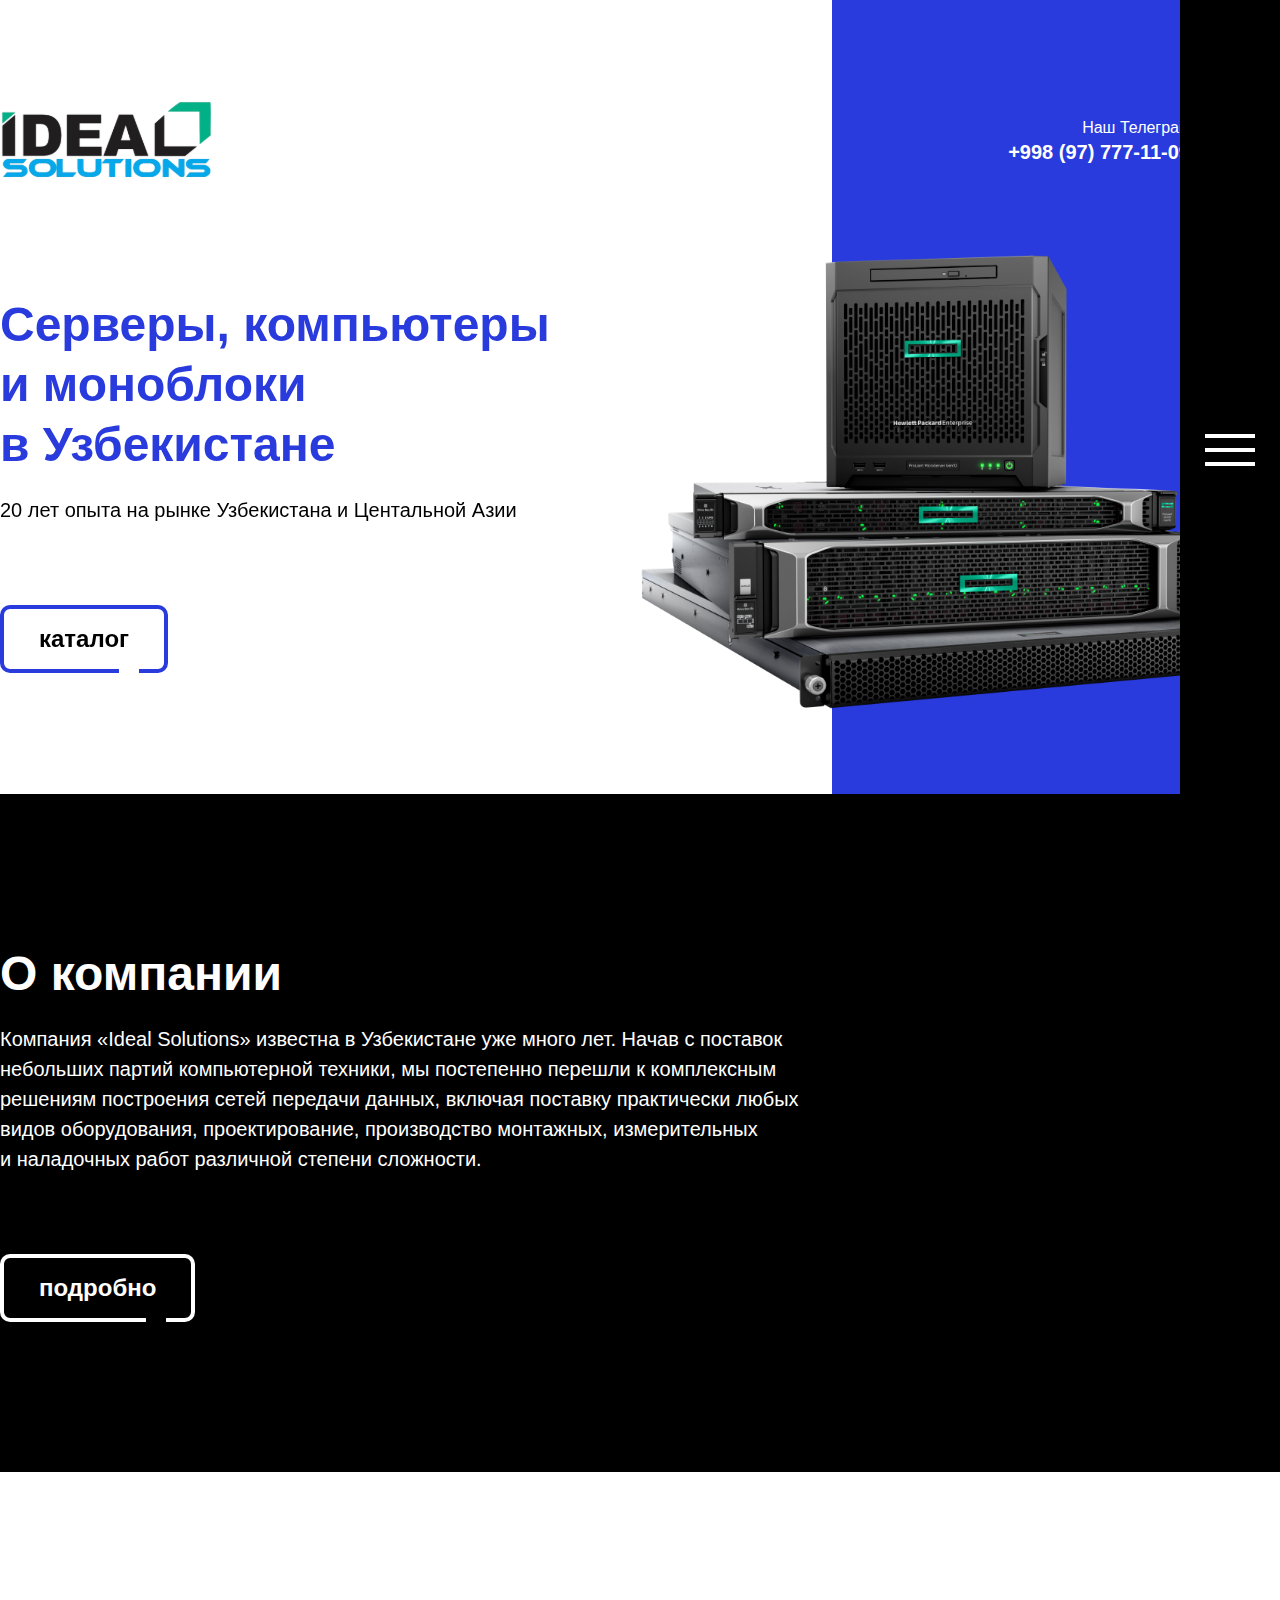
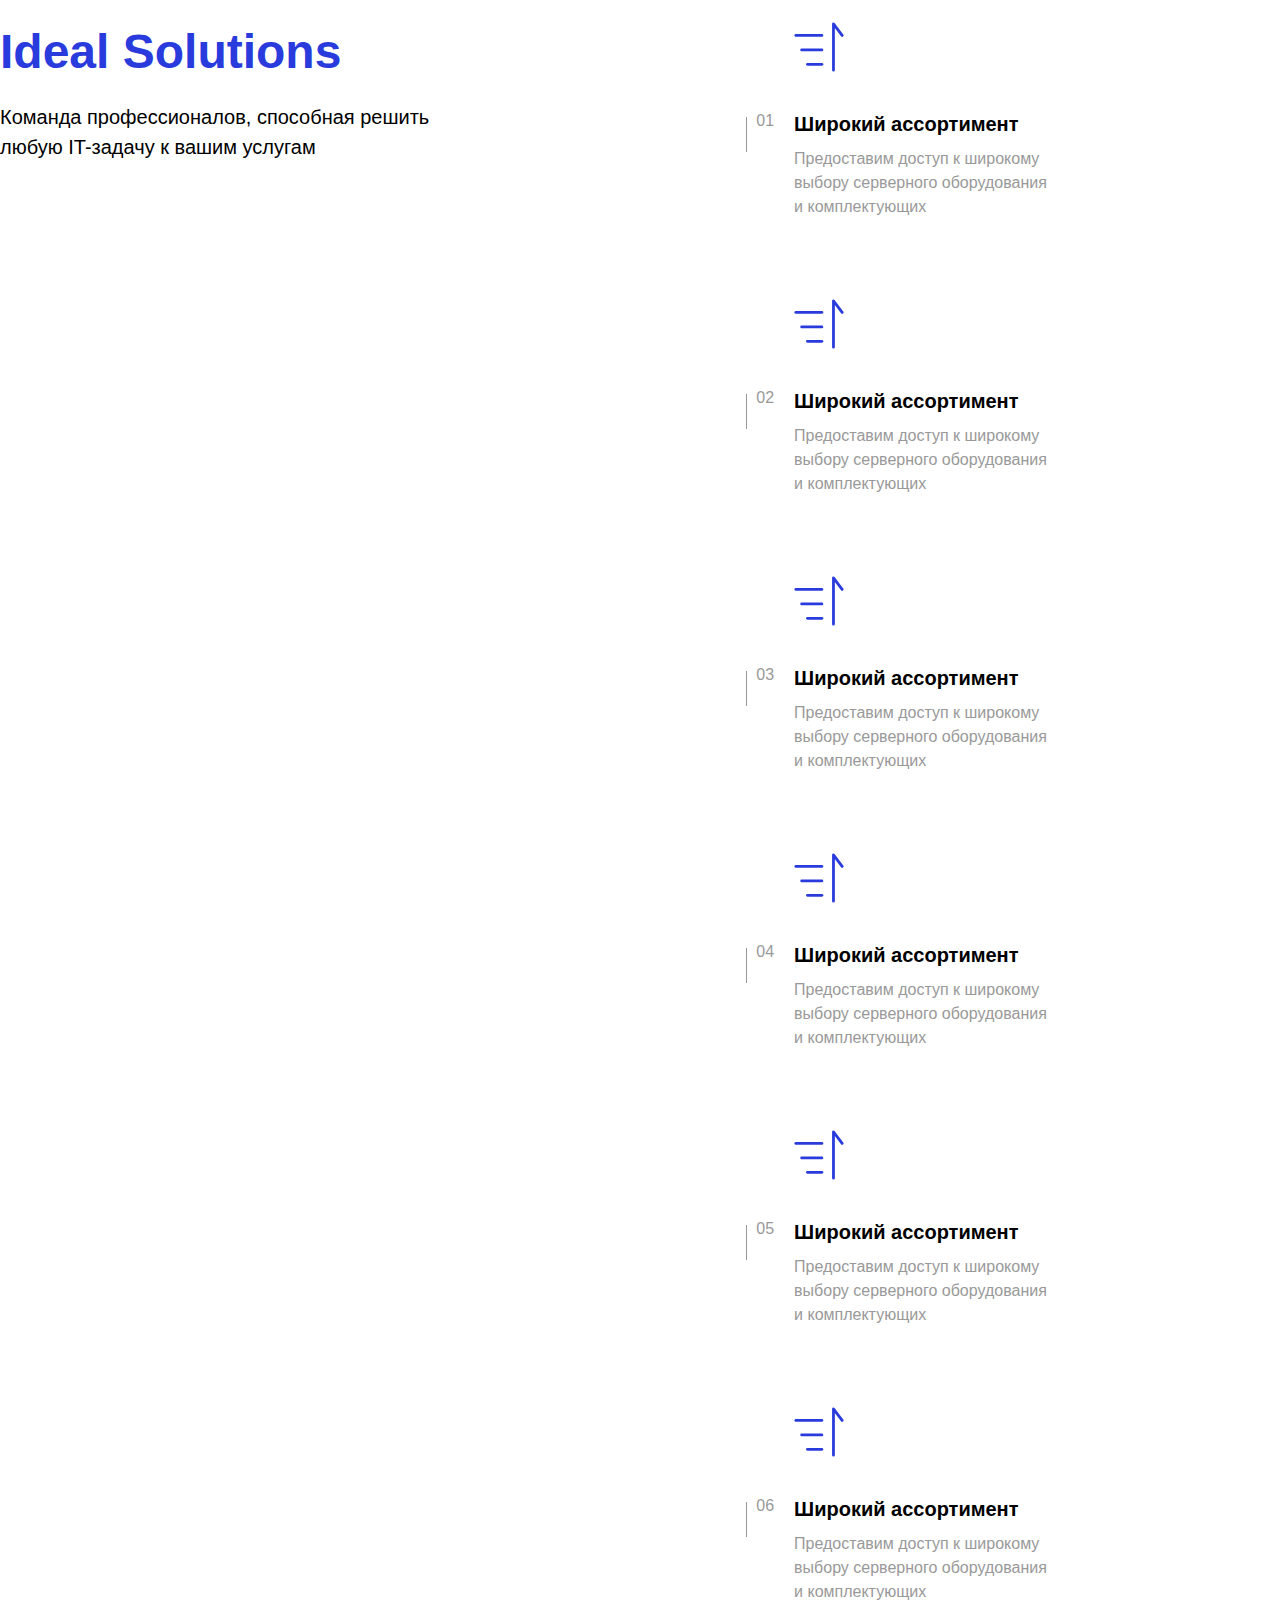
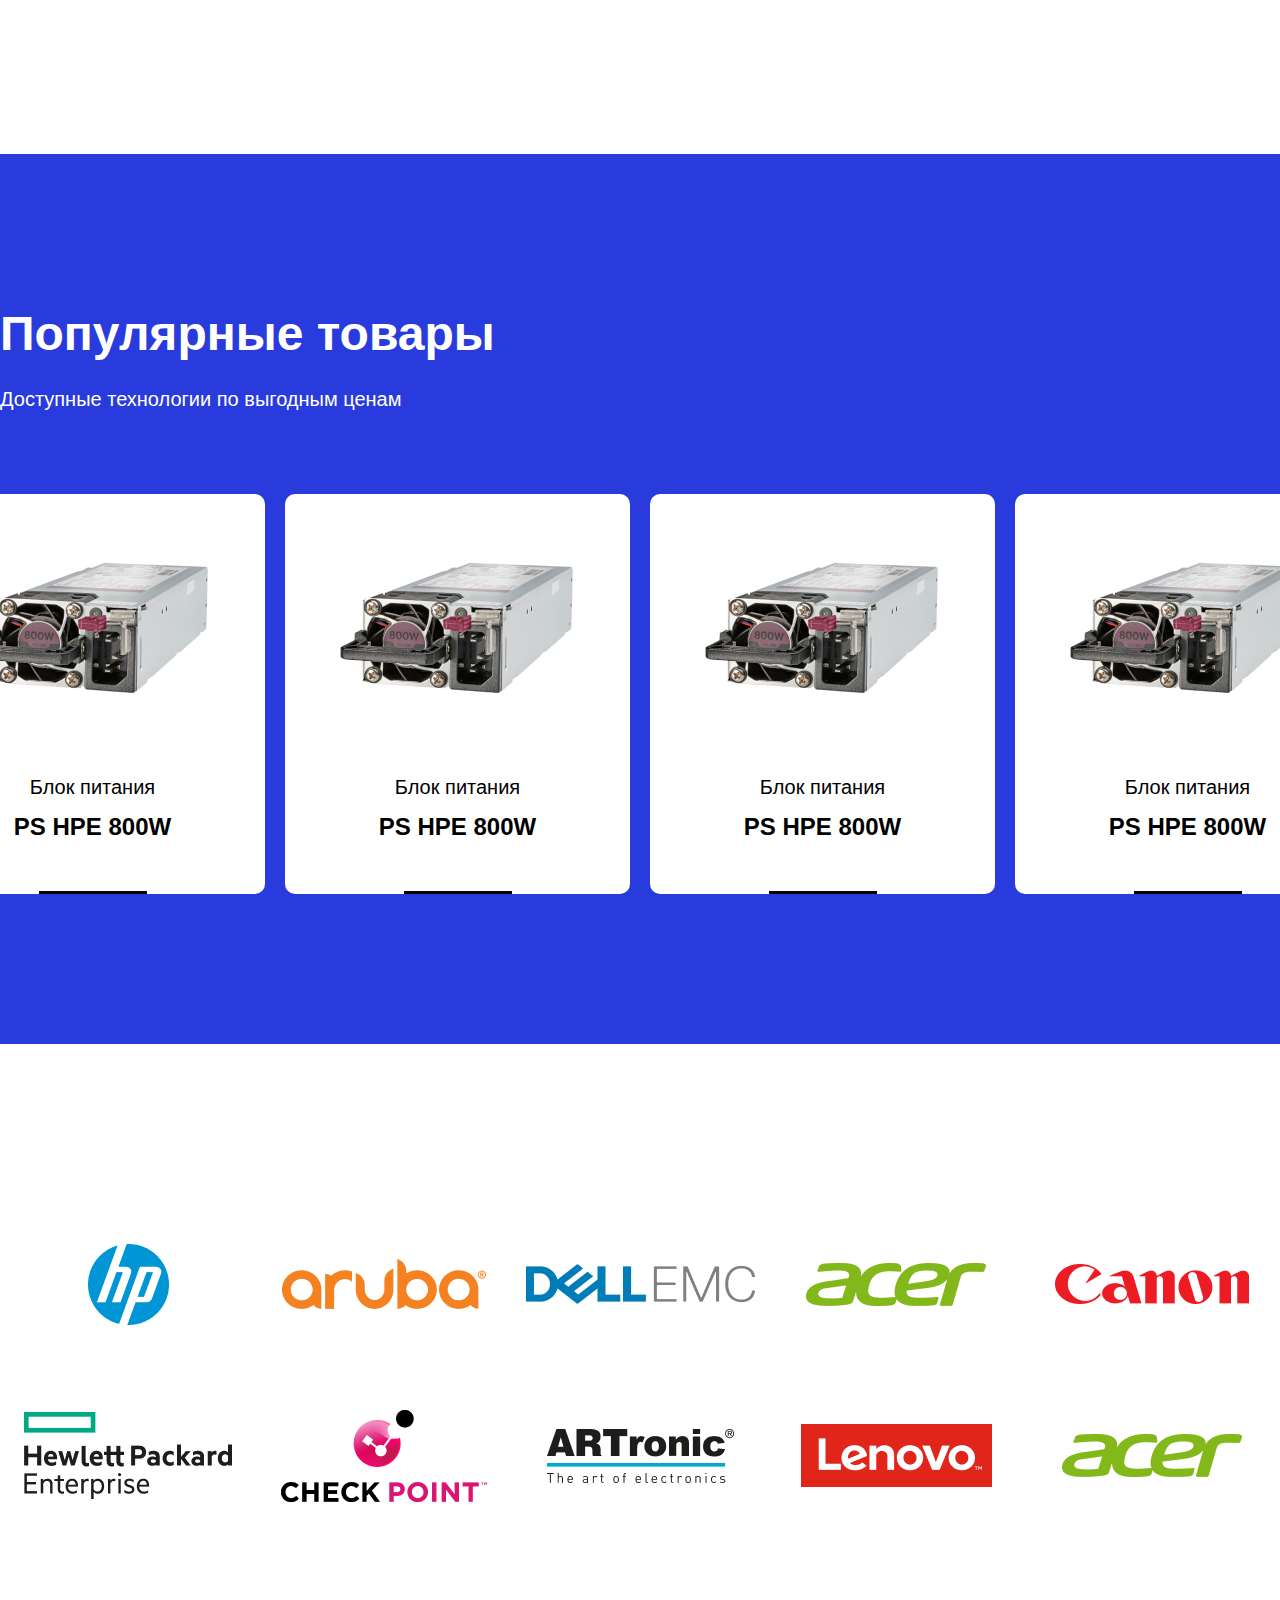
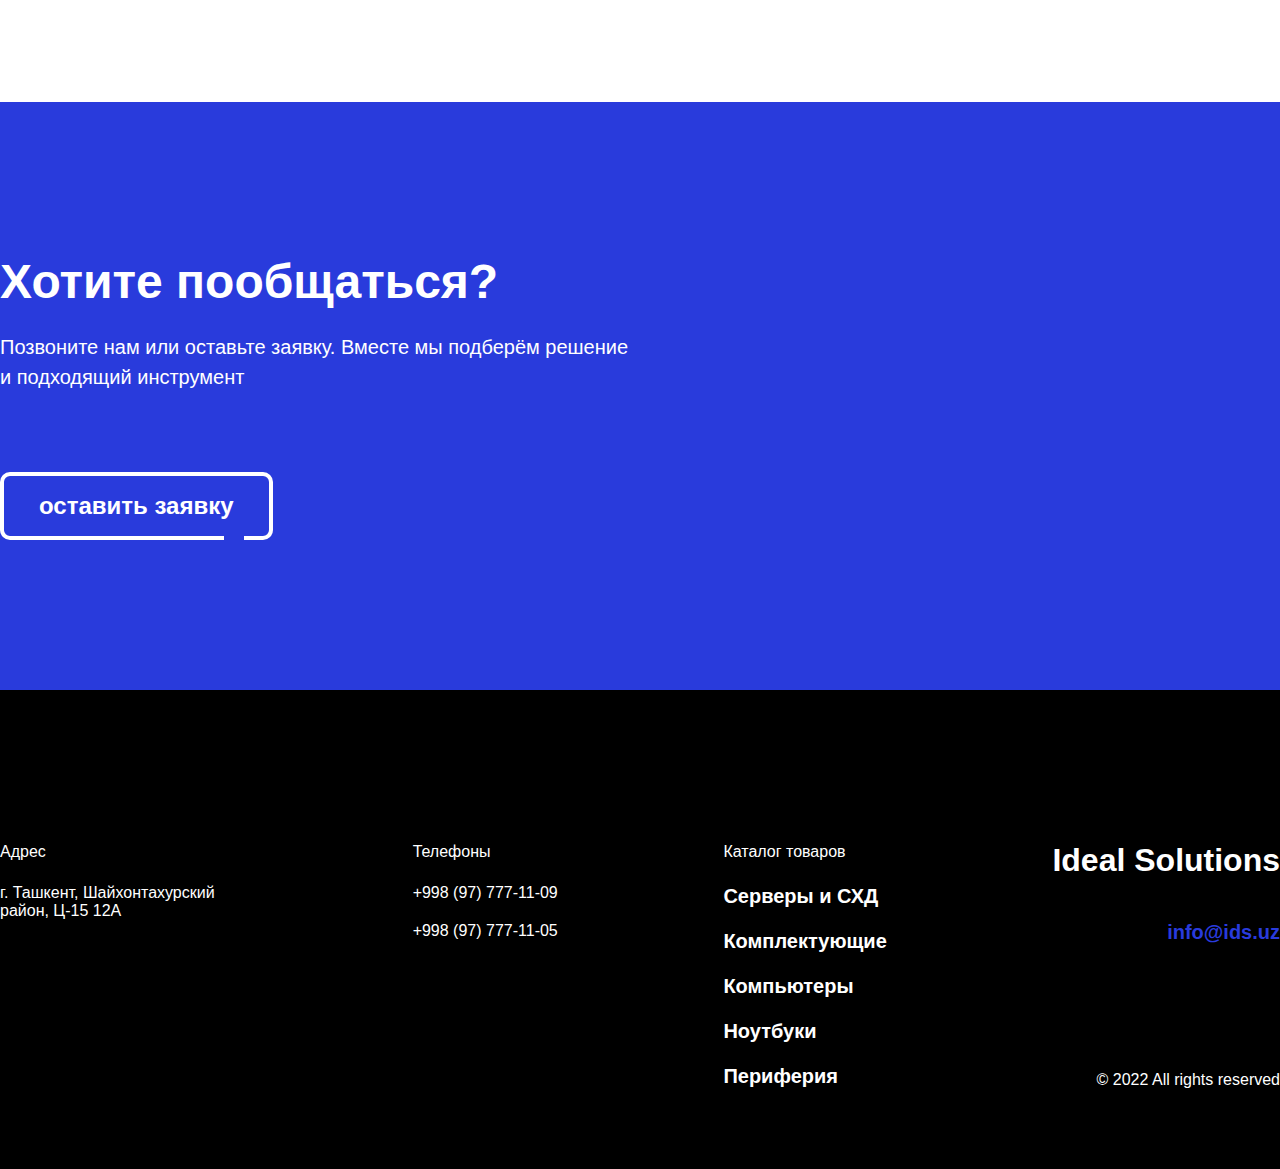
==== commit c28bc19a: "header was added" ====
--- a/index.html
+++ b/index.html
@@ -14,8 +14,60 @@
     <title>IDS</title>
   </head>
   <body>
+    <!-- Header -->
+    <header class="header">
+      <ol class="header__list">
+        <!-- Menu item -->
+        <li class="header__list-item">
+          <a href="#">Каталог товаров</a>
+          <!-- Sub menu -->
+          <ul class="header__list-item__menu">
+            <li>
+              <a href="#"> Ноутбуки </a>
+            </li>
+            <li>
+              <a href="#">Комплектующие</a>
+            </li>
+            <li>
+              <a href="#">Компьютеры</a>
+            </li>
+            <li>
+              <a href="#"> Серверы и СХД </a>
+            </li>
+            <li>
+              <a href="#">Периферия</a>
+            </li>
+          </ul>
+          <!-- End of submenu -->
+        </li>
+        <!-- End of Menu item -->
+
+        <!-- Menu item -->
+        <li class="header__list-item">
+          <a href="#"> О компании </a>
+        </li>
+        <!-- End of Menu item -->
+        <!-- Menu item -->
+        <li class="header__list-item">
+          <a href="#"> Контакты </a>
+        </li>
+        <!-- End of Menu item -->
+      </ol>
+    </header>
+    <!-- End of Header -->
+
     <!-- Hero section -->
     <section id="hero__section">
+      <!-- Header button -->
+      <div id="menu__btn" class="header__btn_wrapper">
+        <div class="header__btn">
+          <span></span>
+          <span></span>
+          <span></span>
+        </div>
+      </div>
+      <!-- End of Header button -->
+
       <!-- Hero nav -->
       <div class="container">
         <div class="hero__nav">
--- a/css/main.css
+++ b/css/main.css
@@ -34,7 +34,106 @@
   max-width: 1440px;
 }
 
+.header {
+  z-index: 9999;
+  position: fixed;
+  top: 0;
+  right: 0;
+  width: 35%;
+  height: 100vh;
+  display: flex;
+  flex-direction: column;
+  align-items: flex-start;
+  justify-content: center;
+  background-color: #000;
+  padding-left: 100px;
+  transform: translateX(100%);
+  transition: all 0.3s ease;
+}
+
+.show {
+  transform: translateX(0);
+}
+
+.header__list {
+  z-index: 9999;
+  color: white;
+  list-style: none;
+  counter-reset: item;
+}
+.header__list > li {
+  counter-increment: item;
+  margin-bottom: 20px;
+}
+.header__list > li:before {
+  margin-right: 10px;
+  content: counter(item) ".";
+  color: white;
+  text-align: center;
+  display: inline-block;
+  font-weight: 700;
+  font-size: 24px;
+  line-height: 30px;
+}
+.header__list > li:hover::before {
+  color: #293bdc;
+}
+.header__list .header__list-item > a {
+  font-weight: 700;
+  font-size: 24px;
+  line-height: 30px;
+  color: #ffffff;
+  text-decoration: none;
+}
+.header__list .header__list-item > a:hover {
+  color: #293bdc;
+}
+.header__list .header__list-item .header__list-item__menu {
+  margin-top: 20px;
+  list-style: none;
+  display: flex;
+  flex-direction: column;
+  gap: 20px;
+}
+.header__list .header__list-item .header__list-item__menu > li a {
+  font-weight: 300;
+  font-size: 16px;
+  line-height: 20px;
+  color: #ffffff;
+  text-decoration: none;
+  margin-left: 35px;
+  transition: all 0.3s ease;
+}
+.header__list .header__list-item .header__list-item__menu > li a:hover {
+  color: #293bdc;
+}
+
+.header__btn_wrapper {
+  z-index: 9999;
+  position: absolute;
+  top: 0;
+  right: 0;
+  height: 100vh;
+  width: 100px;
+  display: flex;
+  align-items: center;
+  justify-content: center;
+  background-color: #000;
+}
+.header__btn_wrapper .header__btn {
+  display: flex;
+  flex-direction: column;
+  gap: 10px;
+}
+.header__btn_wrapper .header__btn span {
+  display: block;
+  height: 4px;
+  width: 50px;
+  background-color: #ffffff;
+}
+
 #hero__section {
+  position: relative;
   background: linear-gradient(90deg, #ffffff 65%, #293bdc 35%);
   padding: 100px 0 80px;
 }
@@ -869,6 +968,7 @@
 }
 
 #catalog__hero {
+  position: relative;
   height: 100vh;
   background-image: url(../images/bg__catalog.jpeg);
   background-size: cover;
@@ -894,6 +994,7 @@
   background: #293bdc;
   margin-top: -160px;
   margin-bottom: 150px;
+  position: relative;
 }
 .catalog__title + p {
   font-weight: 300;
@@ -991,6 +1092,7 @@
 }
 
 #about__hero {
+  position: relative;
   height: 100vh;
   background-image: url(../images/bg__about.jpeg);
   background-size: cover;
@@ -1110,6 +1212,7 @@
 }
 
 #catalog__scroll {
+  position: relative;
   height: 100vh;
   background-color: #293bdc;
   display: flex;
